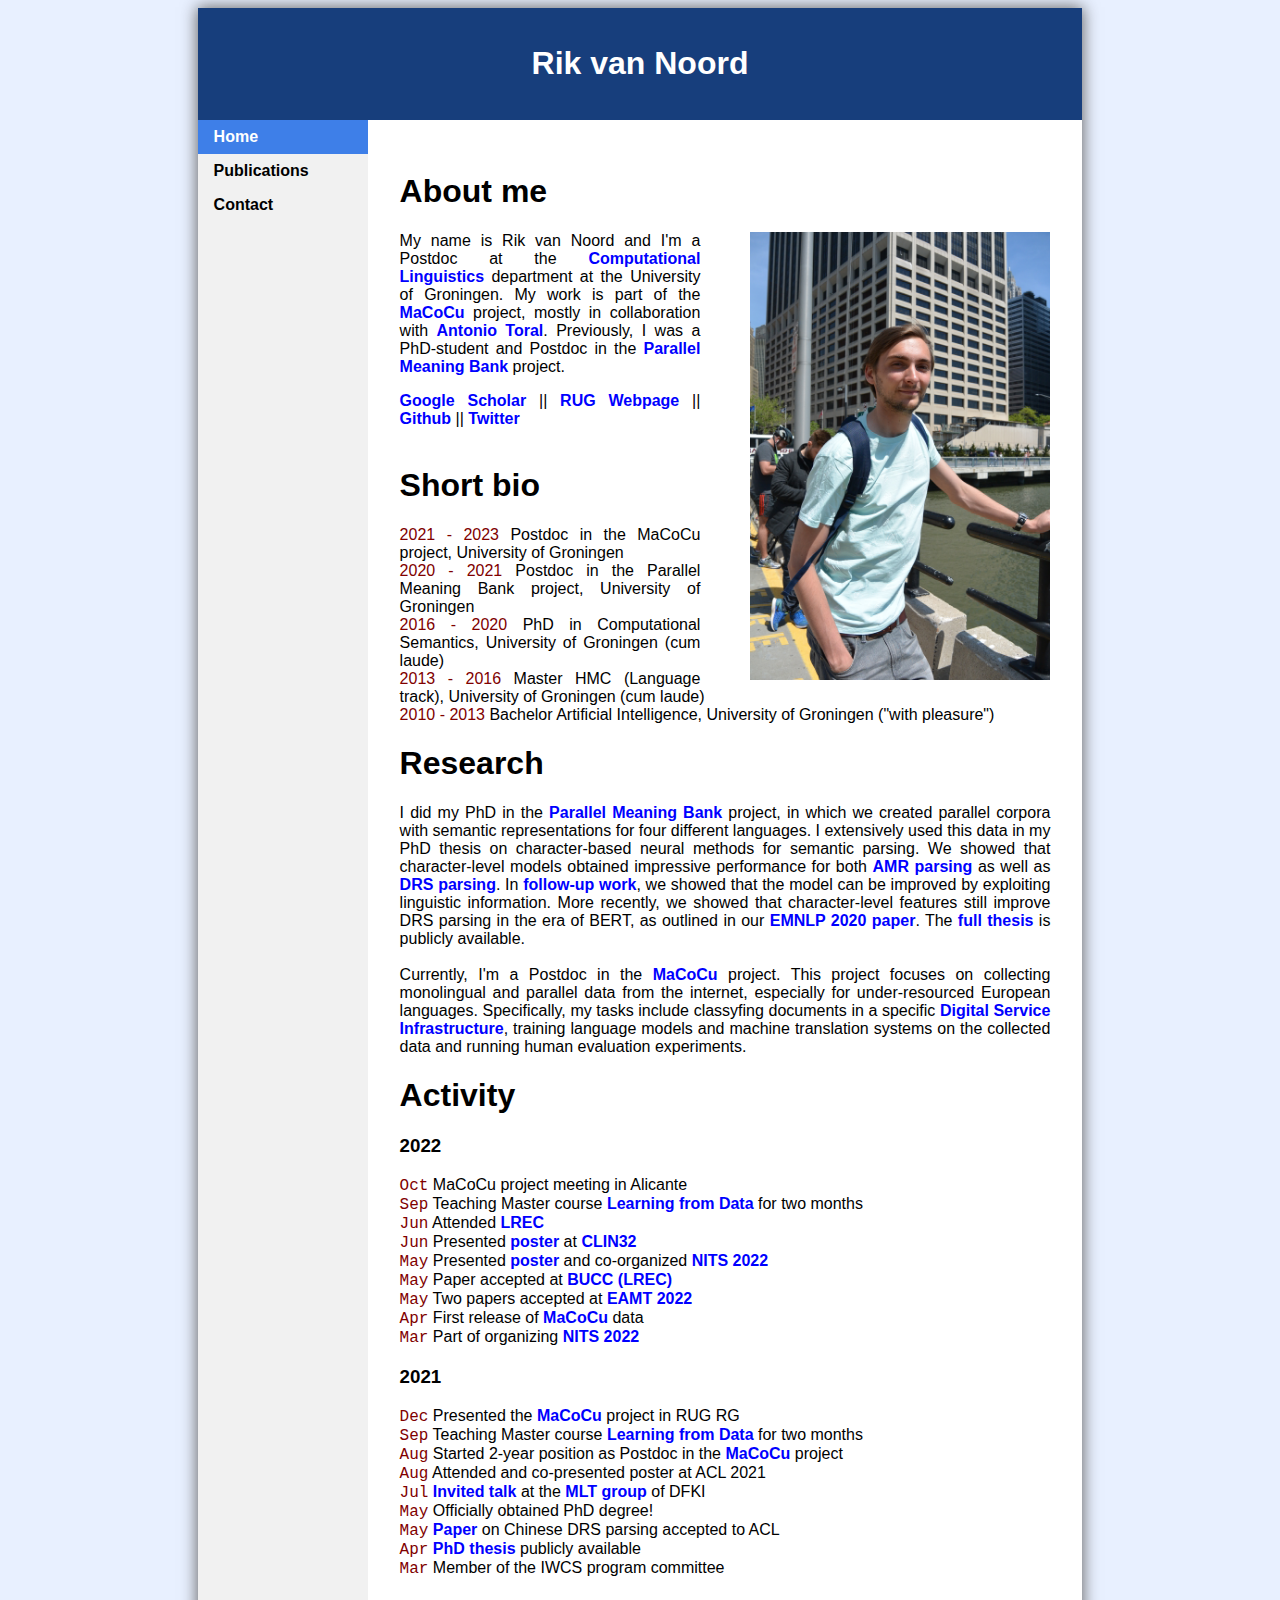
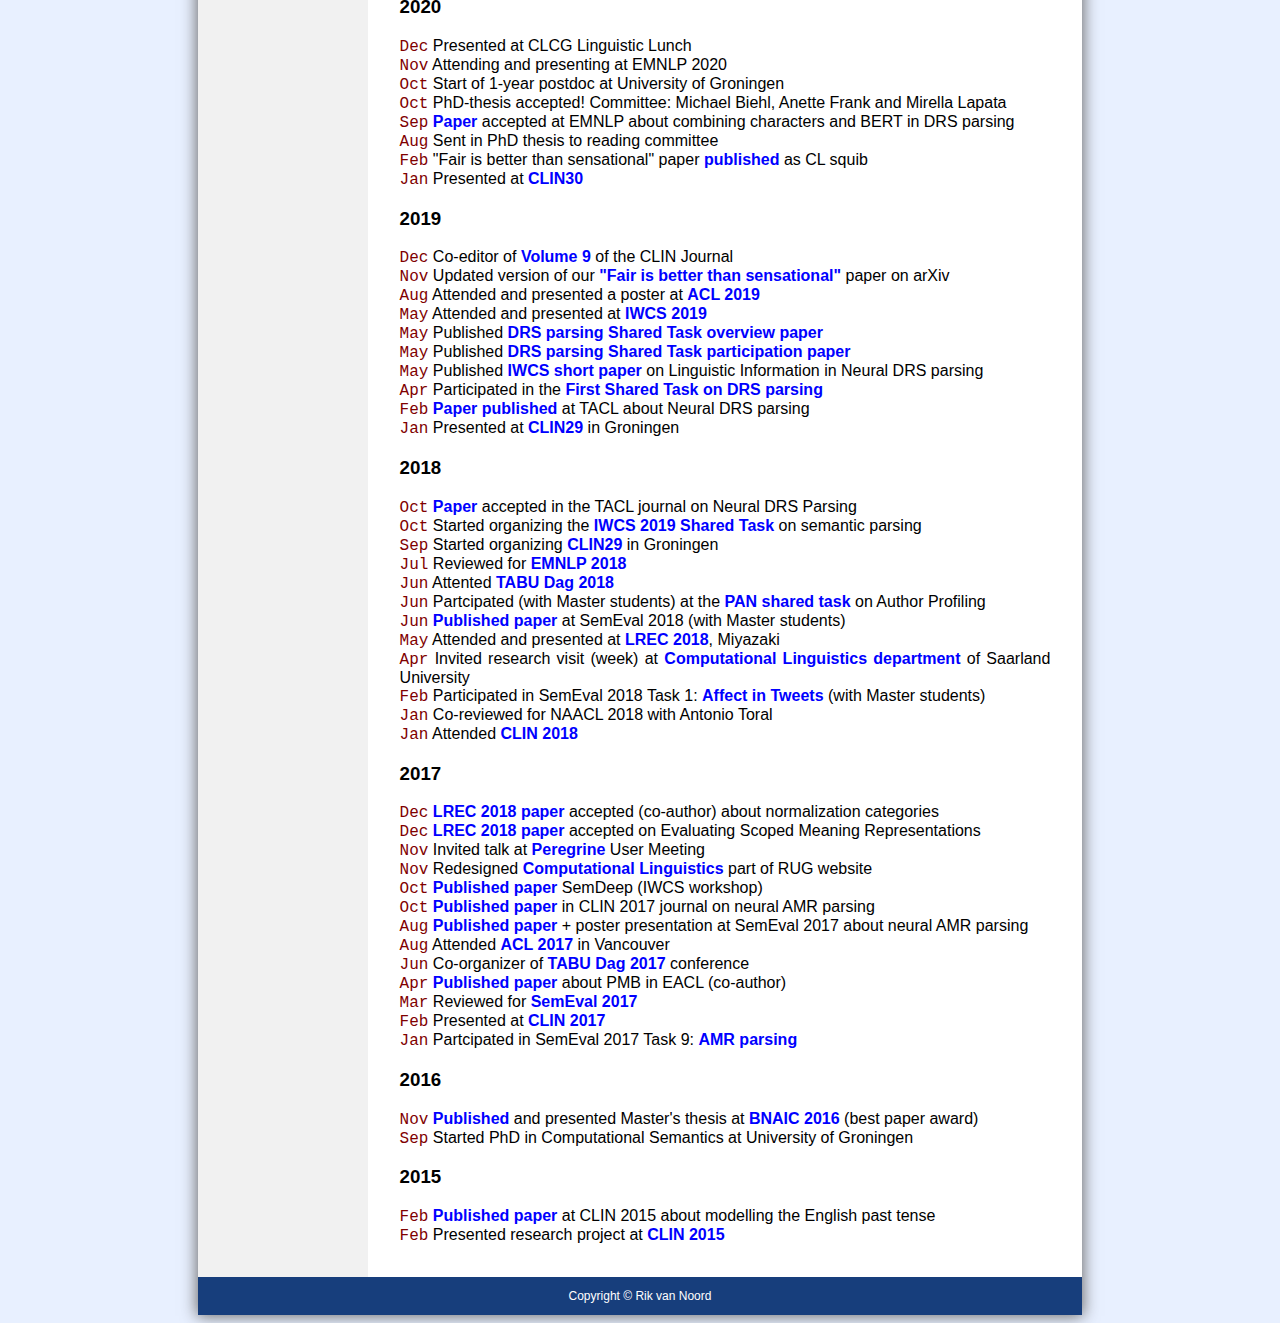
==== index.html @ 570ceb4e "Update" ====
<!DOCTYPE html>
<html>
<head>
<link href="style.css" rel="stylesheet" type="text/css"/>
</head>
<body>

<div class="container">

<header>
   <h1>Rik van Noord</h1>
</header>

<meta name="keywords" content="Postdoc student, Computational Semantics, Groningen, Computational Linguistics, Artificial Intelligence"/> 
<meta name="description" content="Postdoc student in Computational Linguistics at the University of Groningen"/> 
  
<nav>
  <ul>  
  <li><a class="active" style="cursor:pointer" onclick="window.location.href='index.html'">Home</a></li> 
  <li><a style="cursor:pointer" onclick="window.location.href='publications.html'">Publications</a></li>
  <li><a style="cursor:pointer" onclick="window.location.href='contact.html'">Contact</a></li>
  </ul>
</nav>

<article>
  <h1>About me </h1>
  <img src="rik.JPG" alt="Rik" style="padding-left:50px;float:right;width:300px;">
  <p>My name is Rik van Noord and I'm a Postdoc at the <a href="http://www.rug.nl/research/clcg/research/cl/" target="_blank" STYLE="text-decoration: none; color:blue" rel="self"><b>Computational Linguistics</b></a> department at the University of Groningen. My work is part of the <a href="https://macocu.eu/" target="_blank" STYLE="text-decoration: none; color:blue" rel="self"><b>MaCoCu</b></a> project, mostly in collaboration with <a href="https://antoniotor.al/" target="_blank" STYLE="text-decoration: none; color:blue" rel="self"><b>Antonio Toral</b></a>. Previously, I was a PhD-student and Postdoc in the <a href="http://pmb.let.rug.nl/" target="_blank" STYLE="text-decoration: none; color:blue" rel="self"><b>Parallel Meaning Bank</b></a> project. 
  
  <p>
  <a href="https://scholar.google.com/citations?user=FB7n4U0AAAAJ&hl=en" target="_blank" STYLE="text-decoration: none; color:blue" rel="self"><b>Google Scholar</b></a> || <a href="http://www.rug.nl/staff/r.i.k.van.noord/" target="_blank" STYLE="text-decoration: none; color:blue" rel="self"><b>RUG Webpage</b></a> || <a href="https://github.com/RikVN/" target="_blank" STYLE="text-decoration: none; color:blue" rel="self"><b>Github</b></a> || <a href="https://twitter.com/rikvannoord" target="_blank" STYLE="text-decoration: none; color:blue" rel="self"><b>Twitter</b></a><br><br>
  </p> 
  <!-- I completed the Artificial Intelligence Bachelor in Groningen and did my Bachelor's project on improving coreference resolution by using noun-phrase clusters. Since then, I've been fascinated by language-related problems that are easy for humans, but difficult for computers to solve. 
  Therefore, I did the 2-year Master Human Machine Communication with language specialization. My Master's thesis was on automatically predicting civil unrest by using Twitter information, supervised by <a href="http://applejack.science.ru.nl/languagemachines/team/fkunneman/" target="_blank" STYLE="text-decoration: none; color:blue" rel="self"><b>Florian Kunneman</b></a>, <a href="http://antalvandenbosch.ruhosting.nl/" target="_blank" STYLE="text-decoration: none; color:blue" rel="self"><b>Antal van den Bosch</b></a> and <a href="http://www.ai.rug.nl/~spenader/" target="_blank" STYLE="text-decoration: none; color:blue" rel="self"><b>Jennifer Spenader</b></a>. -->
  
  <h1>Short bio</h1>
  <font color="maroon">2021 - 2023</font> Postdoc in the MaCoCu project, University of Groningen<br>
  <font color="maroon">2020 - 2021</font> Postdoc in the Parallel Meaning Bank project, University of Groningen<br>
  <font color="maroon">2016 - 2020</font> PhD in Computational Semantics, University of Groningen (cum laude)<br>
  <font color="maroon">2013 - 2016</font> Master HMC (Language track), University of Groningen (cum laude)<br>
  <font color="maroon">2010 - 2013</font> Bachelor Artificial Intelligence, University of Groningen ("with pleasure")<br>
	
  <h1>Research</h1>
  
  I did my PhD in the <a href="http://pmb.let.rug.nl/" target="_blank" STYLE="text-decoration: none; color:blue" rel="self"><b>Parallel Meaning Bank</b></a> project, in which we created parallel corpora with semantic representations for four different languages. I extensively used this data in my PhD thesis on character-based neural methods for semantic parsing. We showed that character-level models obtained impressive performance for both <a href="https://clinjournal.org/clinj/article/view/72/64" target="_blank" STYLE="text-decoration: none; color:blue" rel="self"><b>AMR parsing</b></a> as well as <a href="https://www.aclweb.org/anthology/Q18-1043.pdf" target="_blank" STYLE="text-decoration: none; color:blue" rel="self"><b>DRS parsing</b></a>. In <a href="https://www.aclweb.org/anthology/W19-0504.pdf" target="_blank" STYLE="text-decoration: none; color:blue" rel="self"><b>follow-up work</b></a>, we showed that the model can be improved by exploiting linguistic information. More recently, we showed that character-level features still improve DRS parsing in the era of BERT, as outlined in our <a href="https://www.aclweb.org/anthology/2020.emnlp-main.371.pdf" target="_blank" STYLE="text-decoration: none; color:blue" rel="self"><b>EMNLP 2020 paper</b></a>. The <a href="https://research.rug.nl/en/publications/character-based-neural-semantic-parsing" target="_blank" STYLE="text-decoration: none; color:blue" rel="self"><b>full thesis</b></a> is publicly available.
   <br><br>
   Currently, I'm a Postdoc in the <a href="https://macocu.eu/" target="_blank" STYLE="text-decoration: none; color:blue" rel="self"><b>MaCoCu</b></a> project. This project focuses on collecting monolingual and parallel data from the internet, especially for under-resourced European languages. Specifically, my tasks include classyfing documents in a specific <a href="https://digital-strategy.ec.europa.eu/en/library/connecting-europe-facility-cef-digital-service-infrastructures" target="_blank" STYLE="text-decoration: none; color:blue" rel="self"><b>Digital Service Infrastructure</b></a>, training language models and machine translation systems on the collected data and running human evaluation experiments. 
   
   <!-- In my first year I mainly focused on producing <a href="http://amr.isi.edu/" target="_blank" STYLE="text-decoration: none; color:blue" rel="self"><b>Abstract Meaning Representations</b></a> (AMRs) using deep learning techniques with character-level input. We got some nice results, which are described in the <a href="http://www.clinjournal.org/sites/clinjournal.org/files/07.neural-semantic-parsing.pdf" target="_blank" STYLE="text-decoration: none; color:blue" rel="self"><b>CLIN paper</b></a> we published. <br><br> 
  
  Currently my focus is applying the same methods to produce the more complex Discourse Representation Structures, which also provide more challenges regarding the evaluation. Our current evaluation system is <a href="https://github.com/RikVN/DRS_parsing" target="_blank" STYLE="text-decoration: none; color:blue" rel="self"><b>Counter</b></a>, and examples of the meaning representations can be seen in the <a href="http://pmb.let.rug.nl/explorer/explore.php" target="_blank" STYLE="text-decoration: none; color:blue" rel="self"><b>PMB explorer</b></a> or in our <a href="https://arxiv.org/pdf/1802.08599.pdf" target="_blank" STYLE="text-decoration: none; color:blue" rel="self"><b>LREC paper</b></a>. We <a href="https://www.mitpressjournals.org/doi/abs/10.1162/tacl_a_00241" target="_blank" STYLE="text-decoration: none; color:blue" rel="self"><b>published</b></a> and released the first neural DRS parser trained on PMB data. -->
  
  
  <h1>Activity</h1>
  
 
  <h3>2022</h3>
  <tt><font color="maroon" size=4.75>Oct</font></tt> MaCoCu project meeting in Alicante<br>
  <tt><font color="maroon" size=4.75>Sep</font></tt> Teaching Master course <a href="https://www.rug.nl/ocasys/rug/vak/show?code=LIX016M05" target="_blank" STYLE="text-decoration: none; color:blue" rel="self"><b>Learning from Data</b></a> for two months <br>
  <tt><font color="maroon" size=4.75>Jun</font></tt> Attended <a href="https://lrec2022.lrec-conf.org/en/" target="_blank" STYLE="text-decoration: none; color:blue" rel="self"><b>LREC</b></a><br>
  <tt><font color="maroon" size=4.75>Jun</font></tt> Presented <a href="pdf/poster_CLIN_2022.pdf" target="_blank" STYLE="text-decoration: none; color:blue" rel="self"><b>poster</b></a> at <a href="https://clin2022.uvt.nl/clin32/" target="_blank" STYLE="text-decoration: none; color:blue" rel="self"><b>CLIN32</b></a><br>
  <tt><font color="maroon" size=4.75>May</font></tt> Presented <a href="pdf/poster_NITS_2022.pdf" target="_blank" STYLE="text-decoration: none; color:blue" rel="self"><b>poster</b></a> and co-organized <a href="https://nits2022.github.io/" target="_blank" STYLE="text-decoration: none; color:blue" rel="self"><b>NITS 2022</b></a><br>
  <tt><font color="maroon" size=4.75>May</font></tt> Paper accepted at <a href="https://comparable.limsi.fr/bucc2021/" target="_blank" STYLE="text-decoration: none; color:blue" rel="self"><b>BUCC (LREC)</b></a><br>
  <tt><font color="maroon" size=4.75>May</font></tt> Two papers accepted at <a href="https://eamt2022.com/" target="_blank" STYLE="text-decoration: none; color:blue" rel="self"><b>EAMT 2022</b></a><br>
  <tt><font color="maroon" size=4.75>Apr</font></tt> First release of <a href="https://macocu.eu/" target="_blank" STYLE="text-decoration: none; color:blue" rel="self"><b>MaCoCu</b></a> data<br>
  <tt><font color="maroon" size=4.75>Mar</font></tt> Part of organizing <a href="https://nits2022.github.io/" target="_blank" STYLE="text-decoration: none; color:blue" rel="self"><b>NITS 2022</b></a> <br>
  
  
  
  <h3>2021</h3>
  <tt><font color="maroon" size=4.75>Dec</font></tt> Presented the  <a href="https://macocu.eu/" target="_blank" STYLE="text-decoration: none; color:blue" rel="self"><b>MaCoCu</b></a> project in RUG RG<br>
  <tt><font color="maroon" size=4.75>Sep</font></tt> Teaching Master course <a href="https://www.rug.nl/ocasys/rug/vak/show?code=LIX016M05" target="_blank" STYLE="text-decoration: none; color:blue" rel="self"><b>Learning from Data</b></a> for two months <br>
  <tt><font color="maroon" size=4.75>Aug</font></tt> Started 2-year position as Postdoc in the <a href="https://macocu.eu/" target="_blank" STYLE="text-decoration: none; color:blue" rel="self"><b>MaCoCu</b></a> project<br>
  <tt><font color="maroon" size=4.75>Aug</font></tt> Attended and co-presented poster at ACL 2021<br>
  <tt><font color="maroon" size=4.75>Jul</font></tt> <a href="pdf/mlt_2021.pdf" target="_blank" STYLE="text-decoration: none; color:blue" rel="self"><b>Invited talk</b></a> at the <a href="https://www.dfki.de/en/web/research/research-departments/multilinguality-and-language-technology/" target="_blank" STYLE="text-decoration: none; color:blue" rel="self"><b>MLT group</b></a> of DFKI<br>
  <tt><font color="maroon" size=4.75>May</font></tt> Officially obtained PhD degree!<br>
  <tt><font color="maroon" size=4.75>May</font></tt> <a href="https://aclanthology.org/2021.acl-short.97.pdf" target="_blank" STYLE="text-decoration: none; color:blue" rel="self"><b>Paper</b></a> on Chinese DRS parsing accepted to ACL<br>
  <tt><font color="maroon" size=4.75>Apr</font></tt> <a href="https://research.rug.nl/en/publications/character-based-neural-semantic-parsing" target="_blank" STYLE="text-decoration: none; color:blue" rel="self"><b>PhD thesis</b></a> publicly available<br>
  <tt><font color="maroon" size=4.75>Mar</font></tt> Member of the IWCS program committee<br>
  
  <!-- <a href="" target="_blank" STYLE="text-decoration: none; color:blue" rel="self"><b></b></a> -->
  
  <h3>2020</h3>
  <tt><font color="maroon" size=4.75>Dec</font></tt> Presented at CLCG Linguistic Lunch<br>
  <tt><font color="maroon" size=4.75>Nov</font></tt> Attending and presenting at EMNLP 2020<br>
  <tt><font color="maroon" size=4.75>Oct</font></tt> Start of 1-year postdoc at University of Groningen<br>
  <tt><font color="maroon" size=4.75>Oct</font></tt> PhD-thesis accepted! Committee: Michael Biehl, Anette Frank and Mirella Lapata<br>
  <tt><font color="maroon" size=4.75>Sep</font></tt> <a href="https://www.aclweb.org/anthology/2020.emnlp-main.371.pdf" target="_blank" STYLE="text-decoration: none; color:blue" rel="self"><b>Paper</b></a> accepted at EMNLP about combining characters and BERT in DRS parsing<br>
  <tt><font color="maroon" size=4.75>Aug</font></tt> Sent in PhD thesis to reading committee<br>
  <tt><font color="maroon" size=4.75>Feb</font></tt> "Fair is better than sensational" paper <a href="https://www.aclweb.org/anthology/2020.cl-2.7.pdf" target="_blank" STYLE="text-decoration: none; color:blue" rel="self"><b>published</b></a> as CL squib<br>
  <tt><font color="maroon" size=4.75>Jan</font></tt> Presented at <a href="https://clin30.sites.uu.nl/" target="_blank" STYLE="text-decoration: none; color:blue" rel="self"><b>CLIN30</b></a><br>
  
  <h3>2019</h3>
 
  <tt><font color="maroon" size=4.75>Dec</font></tt> Co-editor of <a href="https://www.clinjournal.org/clinj/issue/view/9" target="_blank" STYLE="text-decoration: none; color:blue" rel="self"><b>Volume 9</b></a> of the CLIN Journal<br>
  <tt><font color="maroon" size=4.75>Nov</font></tt> Updated version of our <a href="https://arxiv.org/abs/1905.09866" target="_blank" STYLE="text-decoration: none; color:blue" rel="self"><b>"Fair is better than sensational"</b></a> paper on arXiv<br>
  <tt><font color="maroon" size=4.75>Aug</font></tt> Attended and presented a poster at <a href="http://www.acl2019.org/EN/index.xhtml" target="_blank" STYLE="text-decoration: none; color:blue" rel="self"><b>ACL 2019</b></a><br>
  <tt><font color="maroon" size=4.75>May</font></tt> Attended and presented at <a href="https://sites.google.com/view/iwcs2019/home" target="_blank" STYLE="text-decoration: none; color:blue" rel="self"><b>IWCS 2019</b></a><br>
  <tt><font color="maroon" size=4.75>May</font></tt> Published <a href="https://www.aclweb.org/anthology/W19-1201.pdf" target="_blank" STYLE="text-decoration: none; color:blue" rel="self"><b>DRS parsing Shared Task overview paper</b></a><br>
  <tt><font color="maroon" size=4.75>May</font></tt> Published <a href="https://www.aclweb.org/anthology/W19-1204.pdf" target="_blank" STYLE="text-decoration: none; color:blue" rel="self"><b>DRS parsing Shared Task participation paper</b></a><br>
  <tt><font color="maroon" size=4.75>May</font></tt> Published <a href="https://www.aclweb.org/anthology/W19-0504.pdf" target="_blank" STYLE="text-decoration: none; color:blue" rel="self"><b>IWCS short paper</b></a> on Linguistic Information in Neural DRS parsing <br>
  <tt><font color="maroon" size=4.75>Apr</font></tt> Participated in the <a href="https://competitions.codalab.org/competitions/20220" target="_blank" STYLE="text-decoration: none; color:blue" rel="self"><b>First Shared Task on DRS parsing</b></a><br>
  <tt><font color="maroon" size=4.75>Feb</font></tt> <a href="https://www.aclweb.org/anthology/Q18-1043.pdf" target="_blank" STYLE="text-decoration: none; color:blue" rel="self"><b>Paper published</b></a> at TACL about Neural DRS parsing<br>
  <tt><font color="maroon" size=4.75>Jan</font></tt> Presented at <a href="https://www.let.rug.nl/clin29/" target="_blank" STYLE="text-decoration: none; color:blue" rel="self"><b>CLIN29</b></a> in Groningen<br>
  
  <h3>2018</h3>
  <tt><font color="maroon" size=4.75>Oct</font></tt> <a href="https://www.aclweb.org/anthology/Q18-1043.pdf" target="_blank" STYLE="text-decoration: none; color:blue" rel="self"><b>Paper</b></a> accepted in the TACL journal on Neural DRS Parsing<br>
  <tt><font color="maroon" size=4.75>Oct</font></tt> Started organizing the <a href="https://competitions.codalab.org/competitions/20220" target="_blank" STYLE="text-decoration: none; color:blue" rel="self"><b>IWCS 2019 Shared Task</b></a> on semantic parsing<br>
  <tt><font color="maroon" size=4.75>Sep</font></tt> Started organizing <a href="https://www.let.rug.nl/clin29/" target="_blank" STYLE="text-decoration: none; color:blue" rel="self"><b>CLIN29</b></a> in Groningen<br>
  <tt><font color="maroon" size=4.75>Jul</font></tt> Reviewed for <a href="http://emnlp2018.org/" target="_blank" STYLE="text-decoration: none; color:blue" rel="self"><b>EMNLP 2018</b></a><br>
  <tt><font color="maroon" size=4.75>Jun</font></tt> Attented <a href="http://www.let.rug.nl/tabudag/" target="_blank" STYLE="text-decoration: none; color:blue" rel="self"><b>TABU Dag 2018</b></a><br>
  <tt><font color="maroon" size=4.75>Jun</font></tt> Partcipated (with Master students) at the <a href="https://pan.webis.de/clef18/pan18-web/author-profiling.html" target="_blank" STYLE="text-decoration: none; color:blue" rel="self"><b>PAN shared task</b></a> on Author Profiling<br>
  <tt><font color="maroon" size=4.75>Jun</font></tt> <a href="http://aclweb.org/anthology/S18-1041" target="_blank" STYLE="text-decoration: none; color:blue" rel="self"><b>Published paper</b></a> at SemEval 2018 (with Master students)<br>
  <tt><font color="maroon" size=4.75>May</font></tt> Attended and presented at <a href="http://lrec2018.lrec-conf.org/en/" target="_blank" STYLE="text-decoration: none; color:blue" rel="self"><b>LREC 2018</b></a>, Miyazaki<br> 
  <tt><font color="maroon" size=4.75>Apr</font></tt> Invited research visit (week) at <a href="http://www.coli.uni-saarland.de/" target="_blank" STYLE="text-decoration: none; color:blue" rel="self"><b>Computational Linguistics department</b></a> of Saarland University<br> 
  <tt><font color="maroon" size=4.75>Feb</font></tt> Participated in SemEval 2018 Task 1: <a href="https://competitions.codalab.org/competitions/17751" target="_blank" STYLE="text-decoration: none; color:blue" rel="self"><b>Affect in Tweets</b></a> (with Master students)<br>
  <tt><font color="maroon" size=4.75>Jan</font></tt></tt> Co-reviewed for NAACL 2018 with Antonio Toral<br>
  <tt><font color="maroon" size=4.75>Jan</font></tt></tt> Attended <a href="http://clin28.cls.ru.nl/" target="_blank" STYLE="text-decoration: none; color:blue" rel="self"><b>CLIN 2018</b></a> <br>
  
  <h3>2017</h3>
  
  <tt><font color="maroon" size=4.75>Dec</font></tt>  <a href="https://www.aclweb.org/anthology/L18-1109.pdf" target="_blank" STYLE="text-decoration: none; color:blue" rel="self"><b>LREC 2018 paper</b></a> accepted (co-author) about normalization categories<br>
  <tt><font color="maroon" size=4.75>Dec</font></tt> <a href="https://www.aclweb.org/anthology/L18-1267.pdf" target="_blank" STYLE="text-decoration: none; color:blue" rel="self"><b>LREC 2018 paper</b></a> accepted on Evaluating Scoped Meaning Representations<br>
  <tt><font color="maroon" size=4.75>Nov</font></tt> Invited talk at <a href="https://www.rug.nl/society-business/centre-for-information-technology/research/services/hpc/facilities/peregrine-hpc-cluster" target="_blank" STYLE="text-decoration: none; color:blue" rel="self"><b>Peregrine</b></a> User Meeting<br>
  <tt><font color="maroon" size=4.75>Nov</font></tt> Redesigned <a href="https://www.rug.nl/research/clcg/research/cl2017/" target="_blank" STYLE="text-decoration: none; color:blue" rel="self"><b>Computational Linguistics</b></a> part of RUG website<br>
  <tt><font color="maroon" size=4.75>Oct</font></tt> <a href="http://aclweb.org/anthology/W17-7306" target="_blank" STYLE="text-decoration: none; color:blue" rel="self"><b>Published paper</b></a> SemDeep (IWCS workshop)<br>
  <tt><font color="maroon" size=4.75>Oct</font></tt> <a href="https://clinjournal.org/clinj/article/view/72/64" target="_blank" STYLE="text-decoration: none; color:blue" rel="self"><b>Published paper</b></a> in CLIN 2017 journal on neural AMR parsing<br>
  <tt><font color="maroon" size=4.75>Aug</font></tt> <a href="http://aclweb.org/anthology/S/S17/S17-2160.pdf" target="_blank" STYLE="text-decoration: none; color:blue" rel="self"><b>Published paper</b></a> + poster presentation at SemEval 2017 about neural AMR parsing <br>
  <tt><font color="maroon" size=4.75>Aug</font></tt> Attended <a href="http://acl2017.org/" target="_blank" STYLE="text-decoration: none; color:blue" rel="self"><b>ACL 2017</b></a> in Vancouver<br>
  <tt><font color="maroon" size=4.75>Jun</font></tt> Co-organizer of <a href="https://www.let.rug.nl/tabudag/archive/2017/" target="_blank" STYLE="text-decoration: none; color:blue" rel="self"><b>TABU Dag 2017</b></a> conference<br>
  <tt><font color="maroon" size=4.75>Apr</font></tt> <a href="http://aclweb.org/anthology/E/E17/E17-2039.pdf" target="_blank" STYLE="text-decoration: none; color:blue" rel="self"><b>Published paper</b></a> about PMB in EACL (co-author)<br>
  <tt><font color="maroon" size=4.75>Mar</font></tt> Reviewed for <a href="http://alt.qcri.org/semeval2017/" target="_blank" STYLE="text-decoration: none; color:blue" rel="self"><b>SemEval 2017</b></a><br>
  <tt><font color="maroon" size=4.75>Feb</font></tt> Presented at <a href="http://www.ccl.kuleuven.be/CLIN27/" target="_blank" STYLE="text-decoration: none; color:blue" rel="self"><b>CLIN 2017</b></a><br>
  <tt><font color="maroon" size=4.75>Jan</font></tt> Partcipated in SemEval 2017 Task 9: <a href="http://alt.qcri.org/semeval2017/task9/" target="_blank" STYLE="text-decoration: none; color:blue" rel="self"><b>AMR parsing</b></a><br>
  
  <h3>2016</h3>
  
  <tt><font color="maroon" size=4.75>Nov</font></tt> <a href="https://www.researchgate.net/publication/309858614_Predicting_Civil_Unrest_by_Categorizing_Dutch_Twitter_Events" target="_blank" STYLE="text-decoration: none; color:blue" rel="self"><b>Published</b></a> and presented Master's thesis at <a href="http://bnaic2016.cs.vu.nl/" target="_blank" STYLE="text-decoration: none; color:blue" rel="self"><b>BNAIC 2016</b></a> (best paper award)<br>
  <tt><font color="maroon" size=4.75>Sep</font></tt> Started PhD in Computational Semantics at University of Groningen<br>
  
  <h3>2015</h3>
  
  <tt><font color="maroon" size=4.75>Feb</font></tt> <a href="http://www.clinjournal.org/sites/clinjournal.org/files/vannoord2015.pdf" target="_blank" STYLE="text-decoration: none; color:blue" rel="self"><b>Published paper</b></a> at CLIN 2015 about modelling the English past tense<br>
  <tt><font color="maroon" size=4.75>Feb</font></tt> Presented research project at <a href="https://www.clips.uantwerpen.be/clin25/home" target="_blank" STYLE="text-decoration: none; color:blue" rel="self"><b>CLIN 2015</b></a><br>
  
</article>

<footer>Copyright &copy; Rik van Noord</footer>

</div>

</body>
</html>
---- style.css ----
/* Voor het tekstvak */
div.container {
    width: 70%;
    /*border: 1px solid gray;*/
    margin: 0 auto;
    background-color: #f1f1f1;  /*hiermee kun je de kleur van het menu aanpassen*/
	box-shadow:  0px  0px  15px  1px  #666;
}

/* Voor de achtergrond en lettertype van alle tekst */
body {
   background-color: #e8f0ff; 
   font-family: "Arial";
}

header{
    padding: 1em;
    color: white;
    background-color: #173e7c;
    clear: left;
    text-align: center;
}

 footer {
    padding: 1em;
    color: white;
    background-color: #173e7c;
    clear: left;
    text-align: center;
	font-size: 12px;
}

/* Code voor tekstvak */

article {
    margin-left: 170px;
    padding: 2em;
    overflow: hidden;
    background-color: white; 
	text-align: justify;
    
}


/*Code voor het menu*/
nav {
    float: left;
    width: 160px;
    margin: 0;
	font-weight: bold;
}

ul {
    list-style-type: none;
    margin: 0;
    padding: 0;
    width: 170px;
    background-color: #f1f1f1;
	
}


li a {
    display: block;
    color: #000;
    padding: 8px 16px;
    text-decoration: none;
	
}

li a.active {
    background-color: #3e7fe8;
    color: white;
	padding: 8px 16px;
	
}

li a:hover:not(.active) {
    background-color: #555;
    color: white;
	
}


/*Code voor menu items met dropdown menu */
.dropbtn {
    background-color: #f1f1f1;
    font-family: "Arial";
    text-align: left;
    padding: 8px 16px;
    font-size: 16px;
    border: none;
    cursor: pointer;
    width:170px;
	font-weight: bold;
	

}

.dropbtn2 {
    background-color: #3e7fe8;
    font-family: "Arial";
    text-align: left;
    padding: 8px 16px;
    font-size: 16px;
    border: none;
    cursor: pointer;
    width:170px;
    color: white;
	font-weight: bold;
	

}

.dropdown {
    position: relative;
    display: inline-block;
   
}

.dropdown-content {
    display: none;
    position: absolute;
    left:100%;
    top: -0px;
    background-color: #f1f1f1;
    min-width: 160px;
    box-shadow: 0px 8px 16px 0px rgba(0,0,0,0.2);
	
}

.dropdown-content a {
    color: black;
    padding: 7.9px 16px;
    text-decoration: none;
    display: block;
	
}

.dropdown-content a:hover {
    background-color: #555;
    color: white;
    padding: 7.9px 16px;
	
}

.dropdown:hover .dropdown-content {
    display: block;
}

.dropdown:hover .dropbtn {
    background-color: #555;
    color: white;
	padding: 7.9px 16px;
}
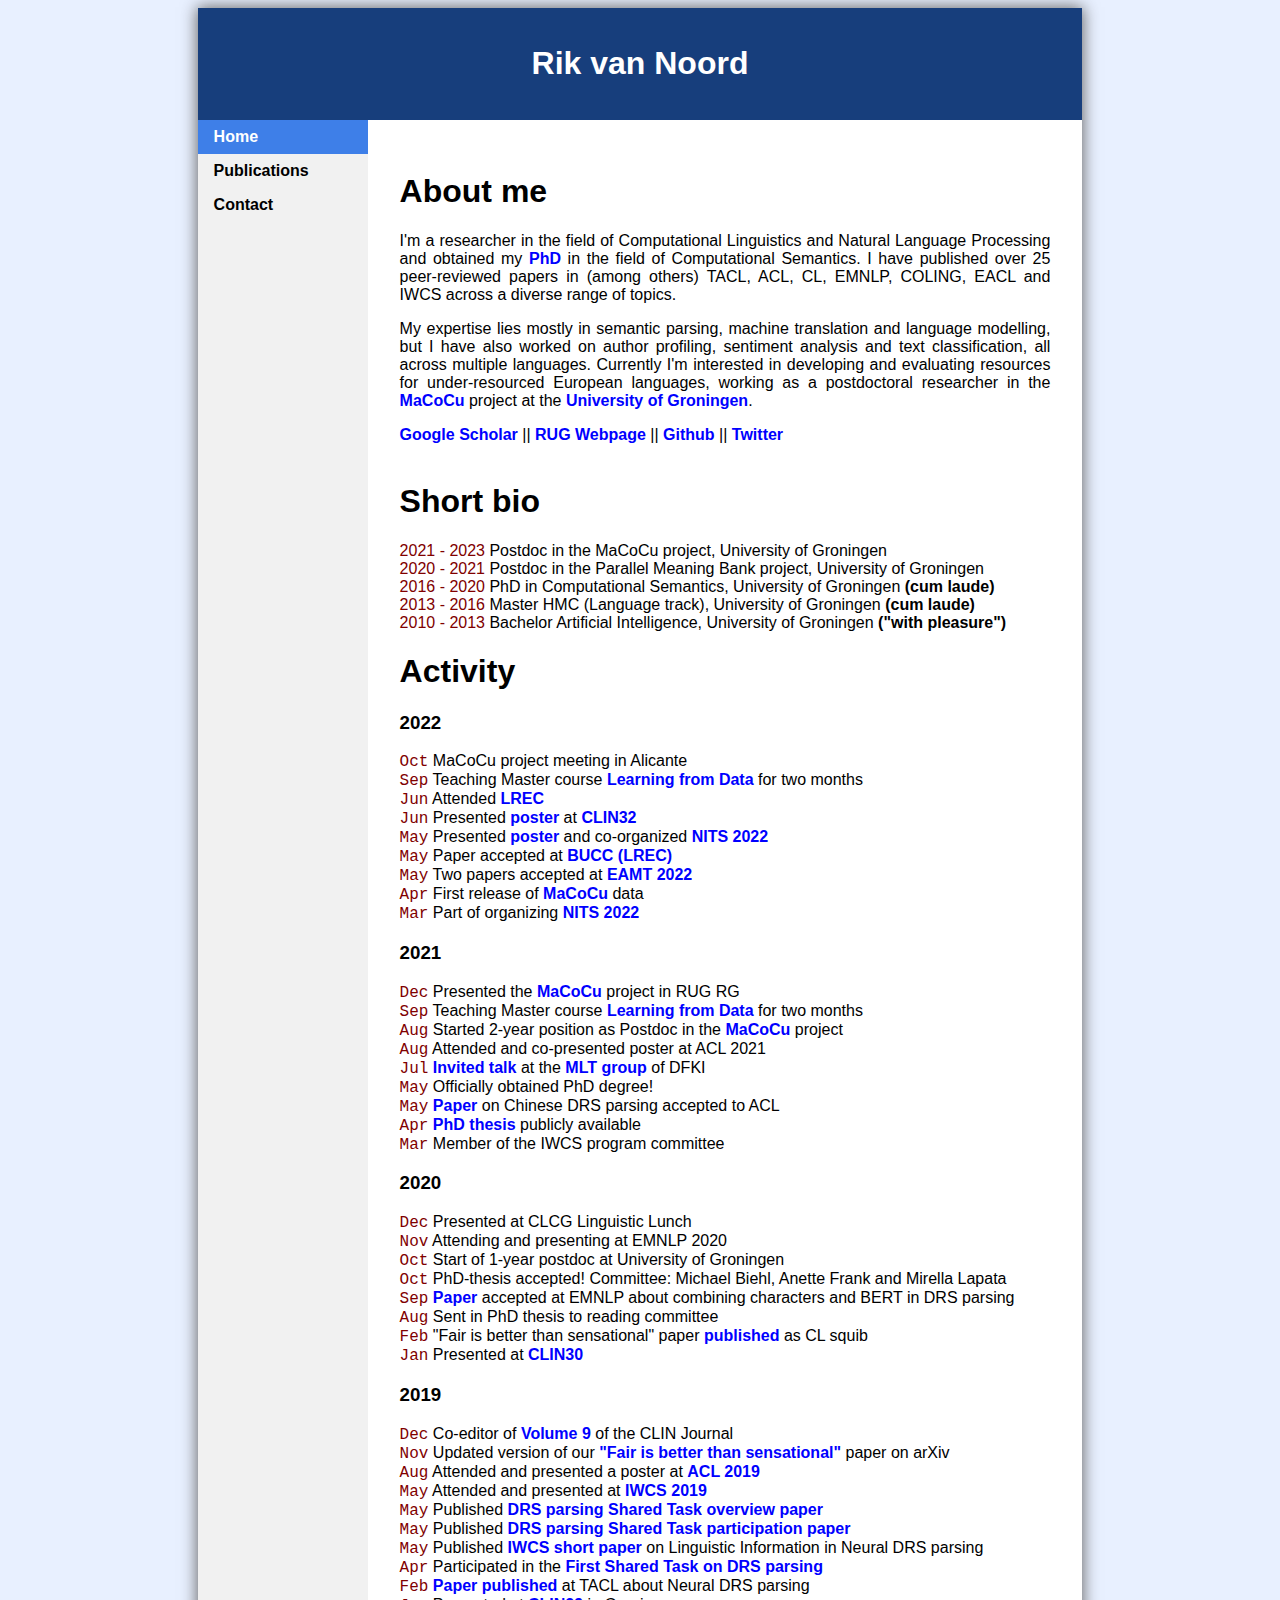
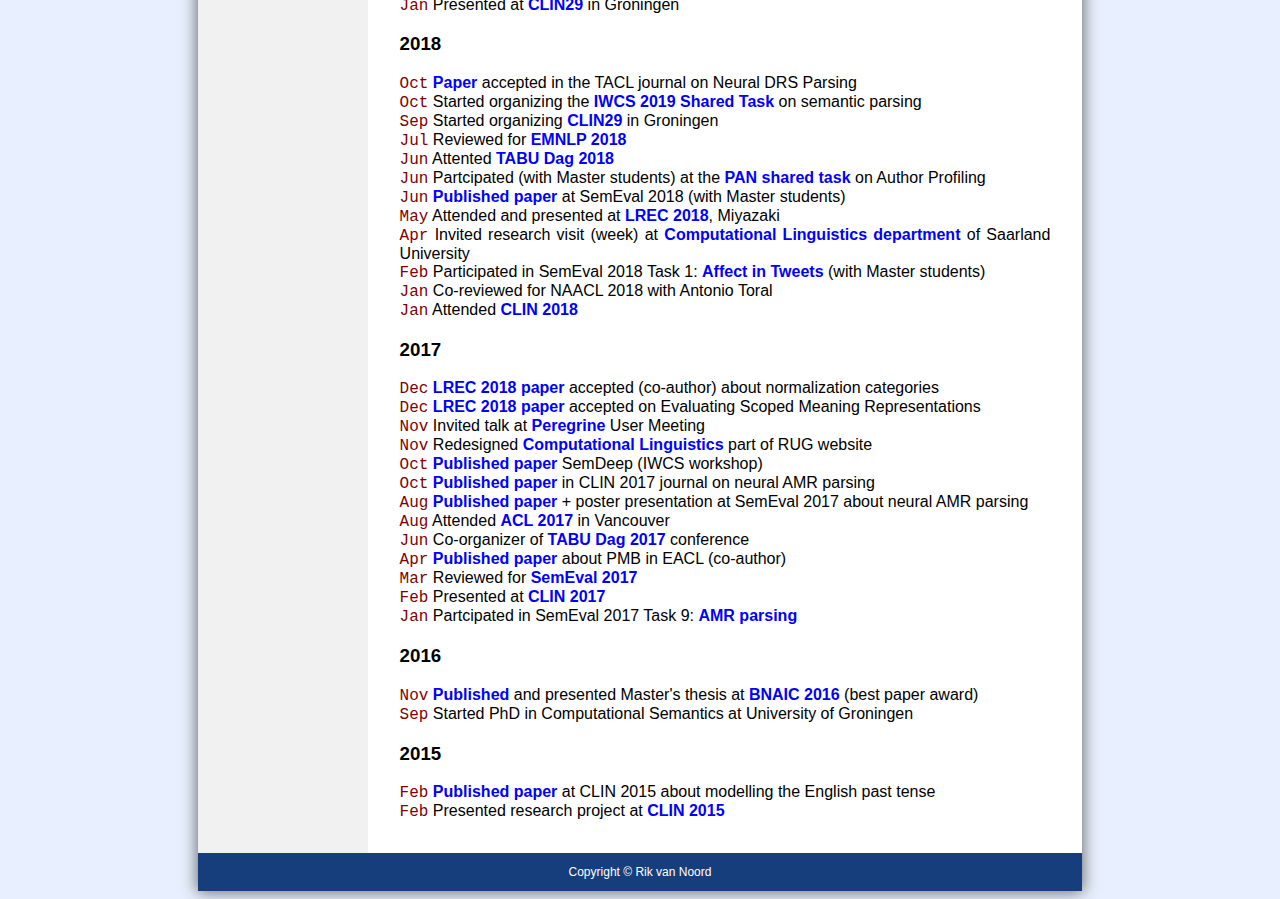
==== commit b84438a0: "Update" ====
--- a/index.html
+++ b/index.html
@@ -24,27 +24,33 @@
 
 <article>
   <h1>About me </h1>
-  <img src="rik.JPG" alt="Rik" style="padding-left:50px;float:right;width:300px;">
-  <p>My name is Rik van Noord and I'm a Postdoc at the <a href="http://www.rug.nl/research/clcg/research/cl/" target="_blank" STYLE="text-decoration: none; color:blue" rel="self"><b>Computational Linguistics</b></a> department at the University of Groningen. My work is part of the <a href="https://macocu.eu/" target="_blank" STYLE="text-decoration: none; color:blue" rel="self"><b>MaCoCu</b></a> project, mostly in collaboration with <a href="https://antoniotor.al/" target="_blank" STYLE="text-decoration: none; color:blue" rel="self"><b>Antonio Toral</b></a>. Previously, I was a PhD-student and Postdoc in the <a href="http://pmb.let.rug.nl/" target="_blank" STYLE="text-decoration: none; color:blue" rel="self"><b>Parallel Meaning Bank</b></a> project. 
+  <!-- <img src="rik.JPG" alt="Rik" style="padding-left:50px;float:right;width:300px;"> -->
+  
+  <!-- <p>My name is Rik van Noord and I'm a Postdoc at the <a href="http://www.rug.nl/research/clcg/research/cl/" target="_blank" STYLE="text-decoration: none; color:blue" rel="self"><b>Computational Linguistics</b></a> department at the University of Groningen. My work is part of the <a href="https://macocu.eu/" target="_blank" STYLE="text-decoration: none; color:blue" rel="self"><b>MaCoCu</b></a> project, mostly in collaboration with <a href="https://antoniotor.al/" target="_blank" STYLE="text-decoration: none; color:blue" rel="self"><b>Antonio Toral</b></a>. Previously, I was a PhD-student and Postdoc in the <a href="http://pmb.let.rug.nl/" target="_blank" STYLE="text-decoration: none; color:blue" rel="self"><b>Parallel Meaning Bank</b></a> project. -->
+  
+  <p>I'm a researcher in the field of Computational Linguistics and Natural Language Processing and obtained my <a href="https://research.rug.nl/en/publications/character-based-neural-semantic-parsing" target="_blank" STYLE="text-decoration: none; color:blue" rel="self"><b>PhD</b></a> in the field of Computational Semantics. I have published over 25 peer-reviewed papers in (among others) TACL, ACL, CL, EMNLP, COLING, EACL and IWCS across a diverse range of topics.</p> 
+  
+  <p>My expertise lies mostly in semantic parsing, machine translation and language modelling, but I have also worked on author profiling, sentiment analysis and text classification, all across multiple languages. Currently I'm interested in developing and evaluating resources for under-resourced European languages, working as a postdoctoral researcher in the <a href="https://macocu.eu/" target="_blank" STYLE="text-decoration: none; color:blue" rel="self"><b>MaCoCu</b></a> project at the <a href="http://www.rug.nl/research/clcg/research/cl/" target="_blank" STYLE="text-decoration: none; color:blue" rel="self"><b>University of Groningen</b></a>.</p>
   
   <p>
   <a href="https://scholar.google.com/citations?user=FB7n4U0AAAAJ&hl=en" target="_blank" STYLE="text-decoration: none; color:blue" rel="self"><b>Google Scholar</b></a> || <a href="http://www.rug.nl/staff/r.i.k.van.noord/" target="_blank" STYLE="text-decoration: none; color:blue" rel="self"><b>RUG Webpage</b></a> || <a href="https://github.com/RikVN/" target="_blank" STYLE="text-decoration: none; color:blue" rel="self"><b>Github</b></a> || <a href="https://twitter.com/rikvannoord" target="_blank" STYLE="text-decoration: none; color:blue" rel="self"><b>Twitter</b></a><br><br>
   </p> 
+  
   <!-- I completed the Artificial Intelligence Bachelor in Groningen and did my Bachelor's project on improving coreference resolution by using noun-phrase clusters. Since then, I've been fascinated by language-related problems that are easy for humans, but difficult for computers to solve. 
   Therefore, I did the 2-year Master Human Machine Communication with language specialization. My Master's thesis was on automatically predicting civil unrest by using Twitter information, supervised by <a href="http://applejack.science.ru.nl/languagemachines/team/fkunneman/" target="_blank" STYLE="text-decoration: none; color:blue" rel="self"><b>Florian Kunneman</b></a>, <a href="http://antalvandenbosch.ruhosting.nl/" target="_blank" STYLE="text-decoration: none; color:blue" rel="self"><b>Antal van den Bosch</b></a> and <a href="http://www.ai.rug.nl/~spenader/" target="_blank" STYLE="text-decoration: none; color:blue" rel="self"><b>Jennifer Spenader</b></a>. -->
   
   <h1>Short bio</h1>
   <font color="maroon">2021 - 2023</font> Postdoc in the MaCoCu project, University of Groningen<br>
   <font color="maroon">2020 - 2021</font> Postdoc in the Parallel Meaning Bank project, University of Groningen<br>
-  <font color="maroon">2016 - 2020</font> PhD in Computational Semantics, University of Groningen (cum laude)<br>
-  <font color="maroon">2013 - 2016</font> Master HMC (Language track), University of Groningen (cum laude)<br>
-  <font color="maroon">2010 - 2013</font> Bachelor Artificial Intelligence, University of Groningen ("with pleasure")<br>
-	
-  <h1>Research</h1>
+  <font color="maroon">2016 - 2020</font> PhD in Computational Semantics, University of Groningen <b>(cum laude)</b><br>
+  <font color="maroon">2013 - 2016</font> Master HMC (Language track), University of Groningen <b>(cum laude)</b><br>
+  <font color="maroon">2010 - 2013</font> Bachelor Artificial Intelligence, University of Groningen <b>("with pleasure")</b><br>
+
+   <!--  <h1>Research</h1>
   
   I did my PhD in the <a href="http://pmb.let.rug.nl/" target="_blank" STYLE="text-decoration: none; color:blue" rel="self"><b>Parallel Meaning Bank</b></a> project, in which we created parallel corpora with semantic representations for four different languages. I extensively used this data in my PhD thesis on character-based neural methods for semantic parsing. We showed that character-level models obtained impressive performance for both <a href="https://clinjournal.org/clinj/article/view/72/64" target="_blank" STYLE="text-decoration: none; color:blue" rel="self"><b>AMR parsing</b></a> as well as <a href="https://www.aclweb.org/anthology/Q18-1043.pdf" target="_blank" STYLE="text-decoration: none; color:blue" rel="self"><b>DRS parsing</b></a>. In <a href="https://www.aclweb.org/anthology/W19-0504.pdf" target="_blank" STYLE="text-decoration: none; color:blue" rel="self"><b>follow-up work</b></a>, we showed that the model can be improved by exploiting linguistic information. More recently, we showed that character-level features still improve DRS parsing in the era of BERT, as outlined in our <a href="https://www.aclweb.org/anthology/2020.emnlp-main.371.pdf" target="_blank" STYLE="text-decoration: none; color:blue" rel="self"><b>EMNLP 2020 paper</b></a>. The <a href="https://research.rug.nl/en/publications/character-based-neural-semantic-parsing" target="_blank" STYLE="text-decoration: none; color:blue" rel="self"><b>full thesis</b></a> is publicly available.
    <br><br>
-   Currently, I'm a Postdoc in the <a href="https://macocu.eu/" target="_blank" STYLE="text-decoration: none; color:blue" rel="self"><b>MaCoCu</b></a> project. This project focuses on collecting monolingual and parallel data from the internet, especially for under-resourced European languages. Specifically, my tasks include classyfing documents in a specific <a href="https://digital-strategy.ec.europa.eu/en/library/connecting-europe-facility-cef-digital-service-infrastructures" target="_blank" STYLE="text-decoration: none; color:blue" rel="self"><b>Digital Service Infrastructure</b></a>, training language models and machine translation systems on the collected data and running human evaluation experiments. 
+   Currently, I'm a Postdoc in the <a href="https://macocu.eu/" target="_blank" STYLE="text-decoration: none; color:blue" rel="self"><b>MaCoCu</b></a> project. This project focuses on collecting monolingual and parallel data from the internet, especially for under-resourced European languages. Specifically, my tasks include classyfing documents in a specific <a href="https://digital-strategy.ec.europa.eu/en/library/connecting-europe-facility-cef-digital-service-infrastructures" target="_blank" STYLE="text-decoration: none; color:blue" rel="self"><b>Digital Service Infrastructure</b></a>, training language models and machine translation systems on the collected data and running human evaluation experiments.  -->
    
    <!-- In my first year I mainly focused on producing <a href="http://amr.isi.edu/" target="_blank" STYLE="text-decoration: none; color:blue" rel="self"><b>Abstract Meaning Representations</b></a> (AMRs) using deep learning techniques with character-level input. We got some nice results, which are described in the <a href="http://www.clinjournal.org/sites/clinjournal.org/files/07.neural-semantic-parsing.pdf" target="_blank" STYLE="text-decoration: none; color:blue" rel="self"><b>CLIN paper</b></a> we published. <br><br> 
   
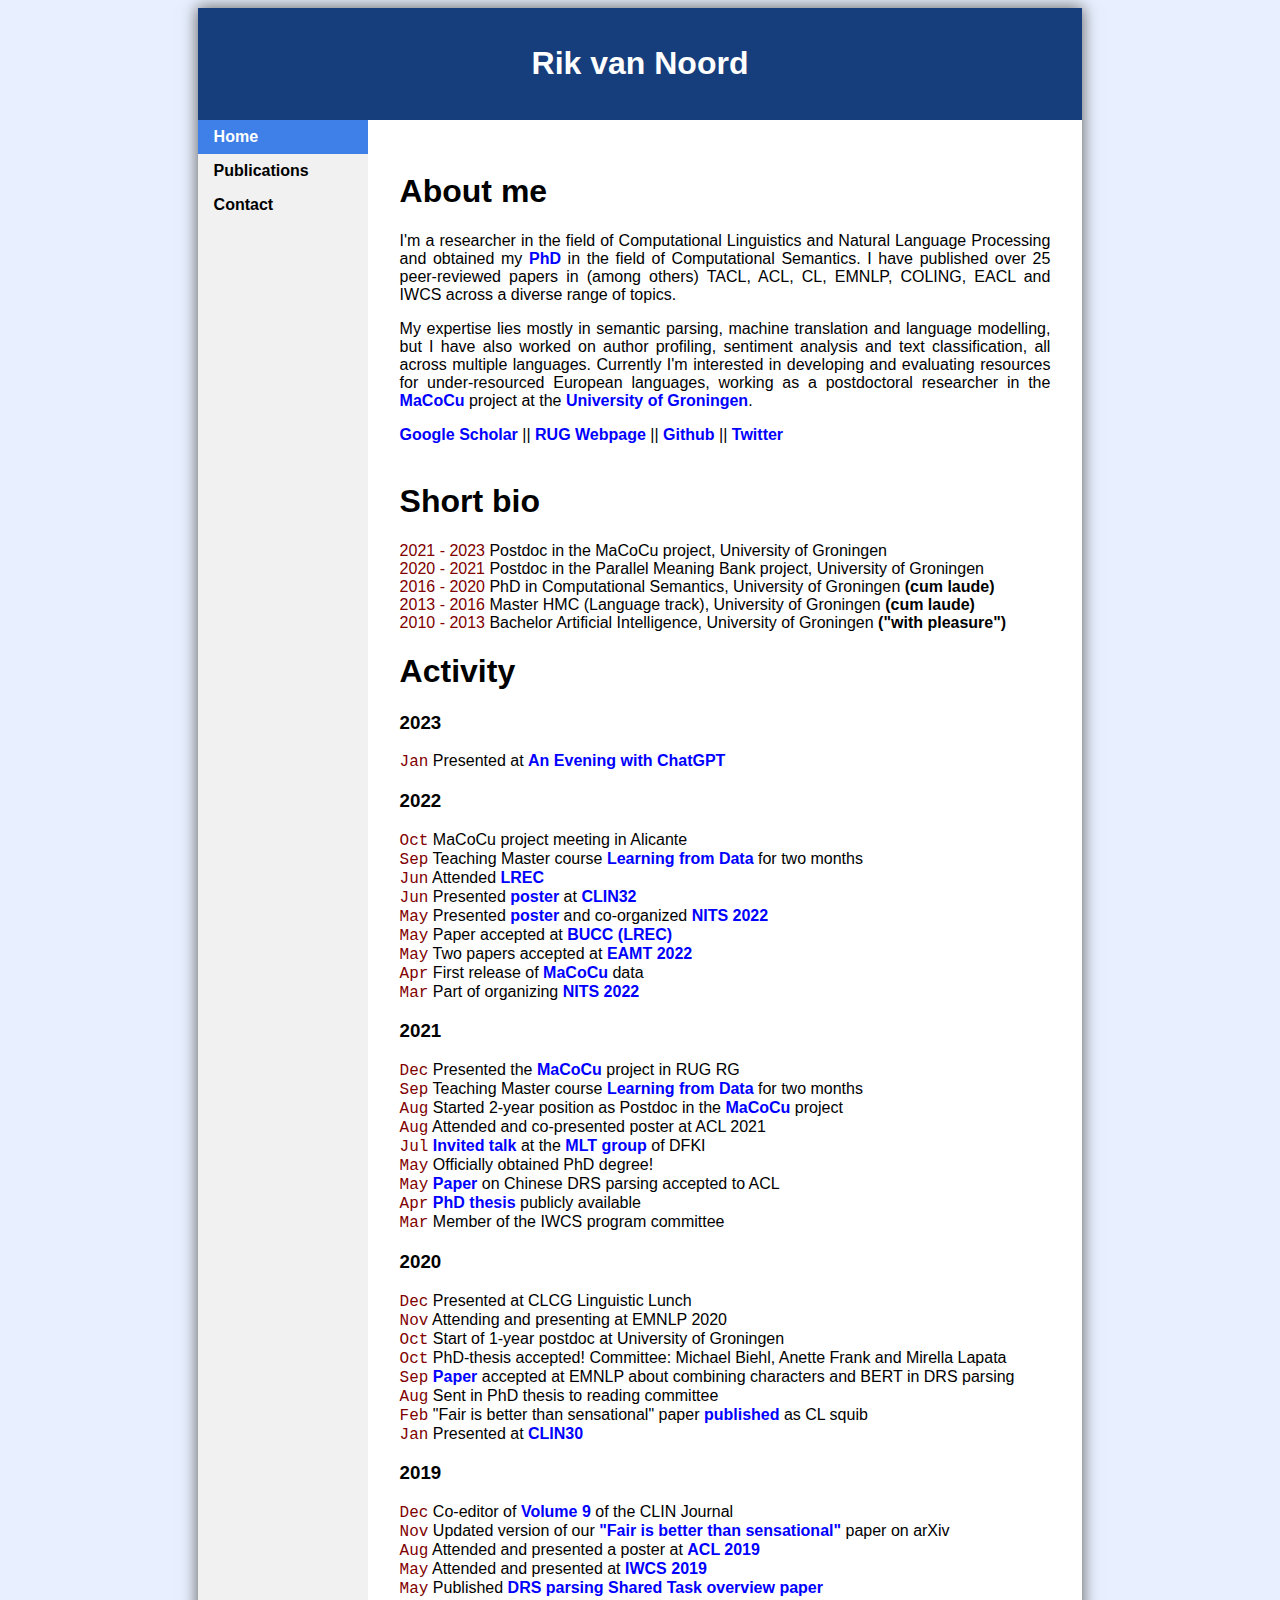
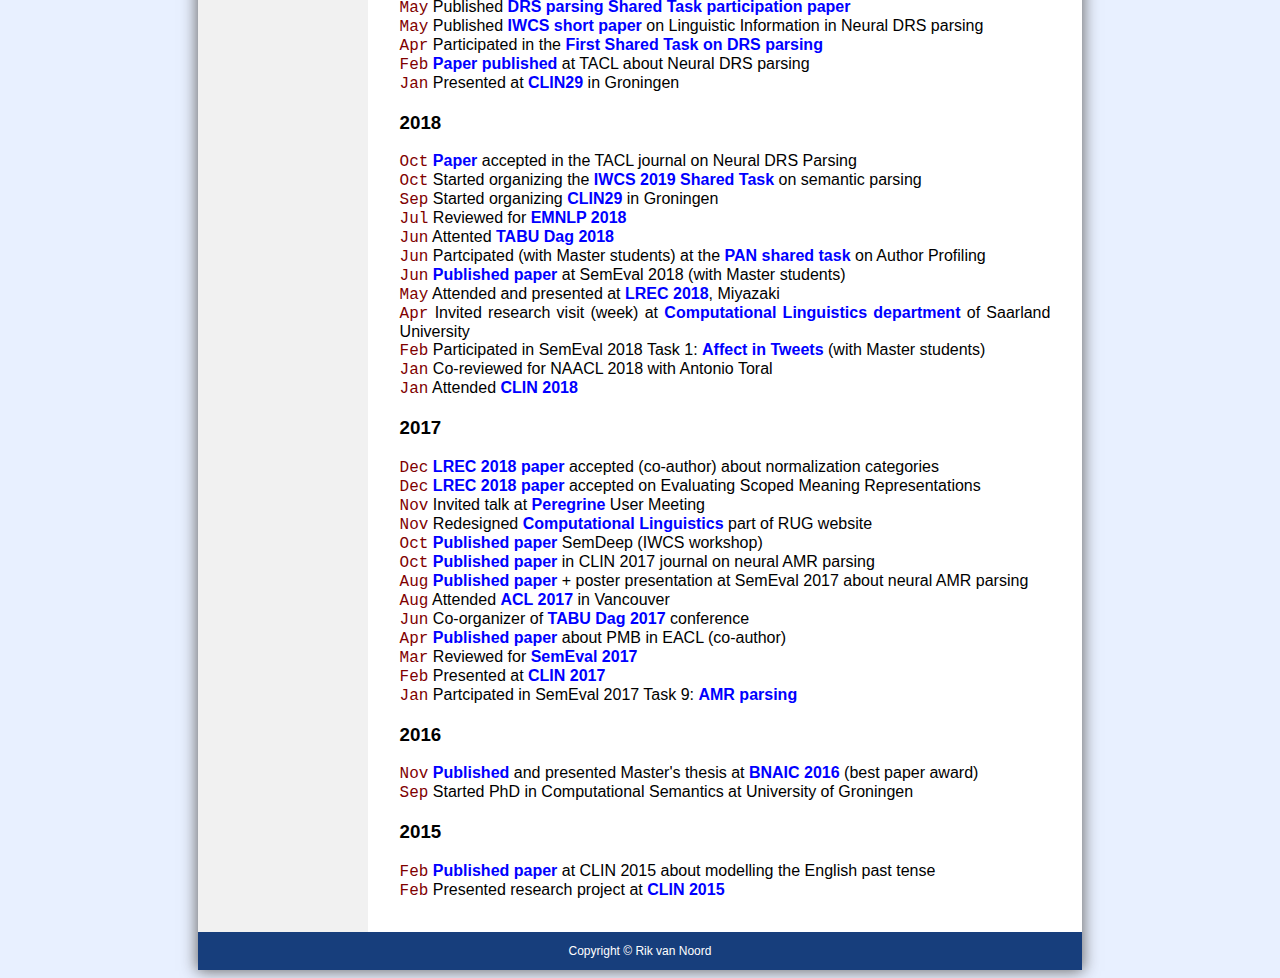
==== commit 9df54670: "Small update" ====
--- a/index.html
+++ b/index.html
@@ -59,7 +59,11 @@
   
   <h1>Activity</h1>
   
- 
+  
+  <h3>2023</h3>
+  
+  <tt><font color="maroon" size=4.75>Jan</font></tt> Presented at <a href="https://www.rug.nl/news/2023/01/an-evening-with-chatgtp" target="_blank" STYLE="text-decoration: none; color:blue" rel="self"><b>An Evening with ChatGPT</b></a><br>
+  
   <h3>2022</h3>
   <tt><font color="maroon" size=4.75>Oct</font></tt> MaCoCu project meeting in Alicante<br>
   <tt><font color="maroon" size=4.75>Sep</font></tt> Teaching Master course <a href="https://www.rug.nl/ocasys/rug/vak/show?code=LIX016M05" target="_blank" STYLE="text-decoration: none; color:blue" rel="self"><b>Learning from Data</b></a> for two months <br>
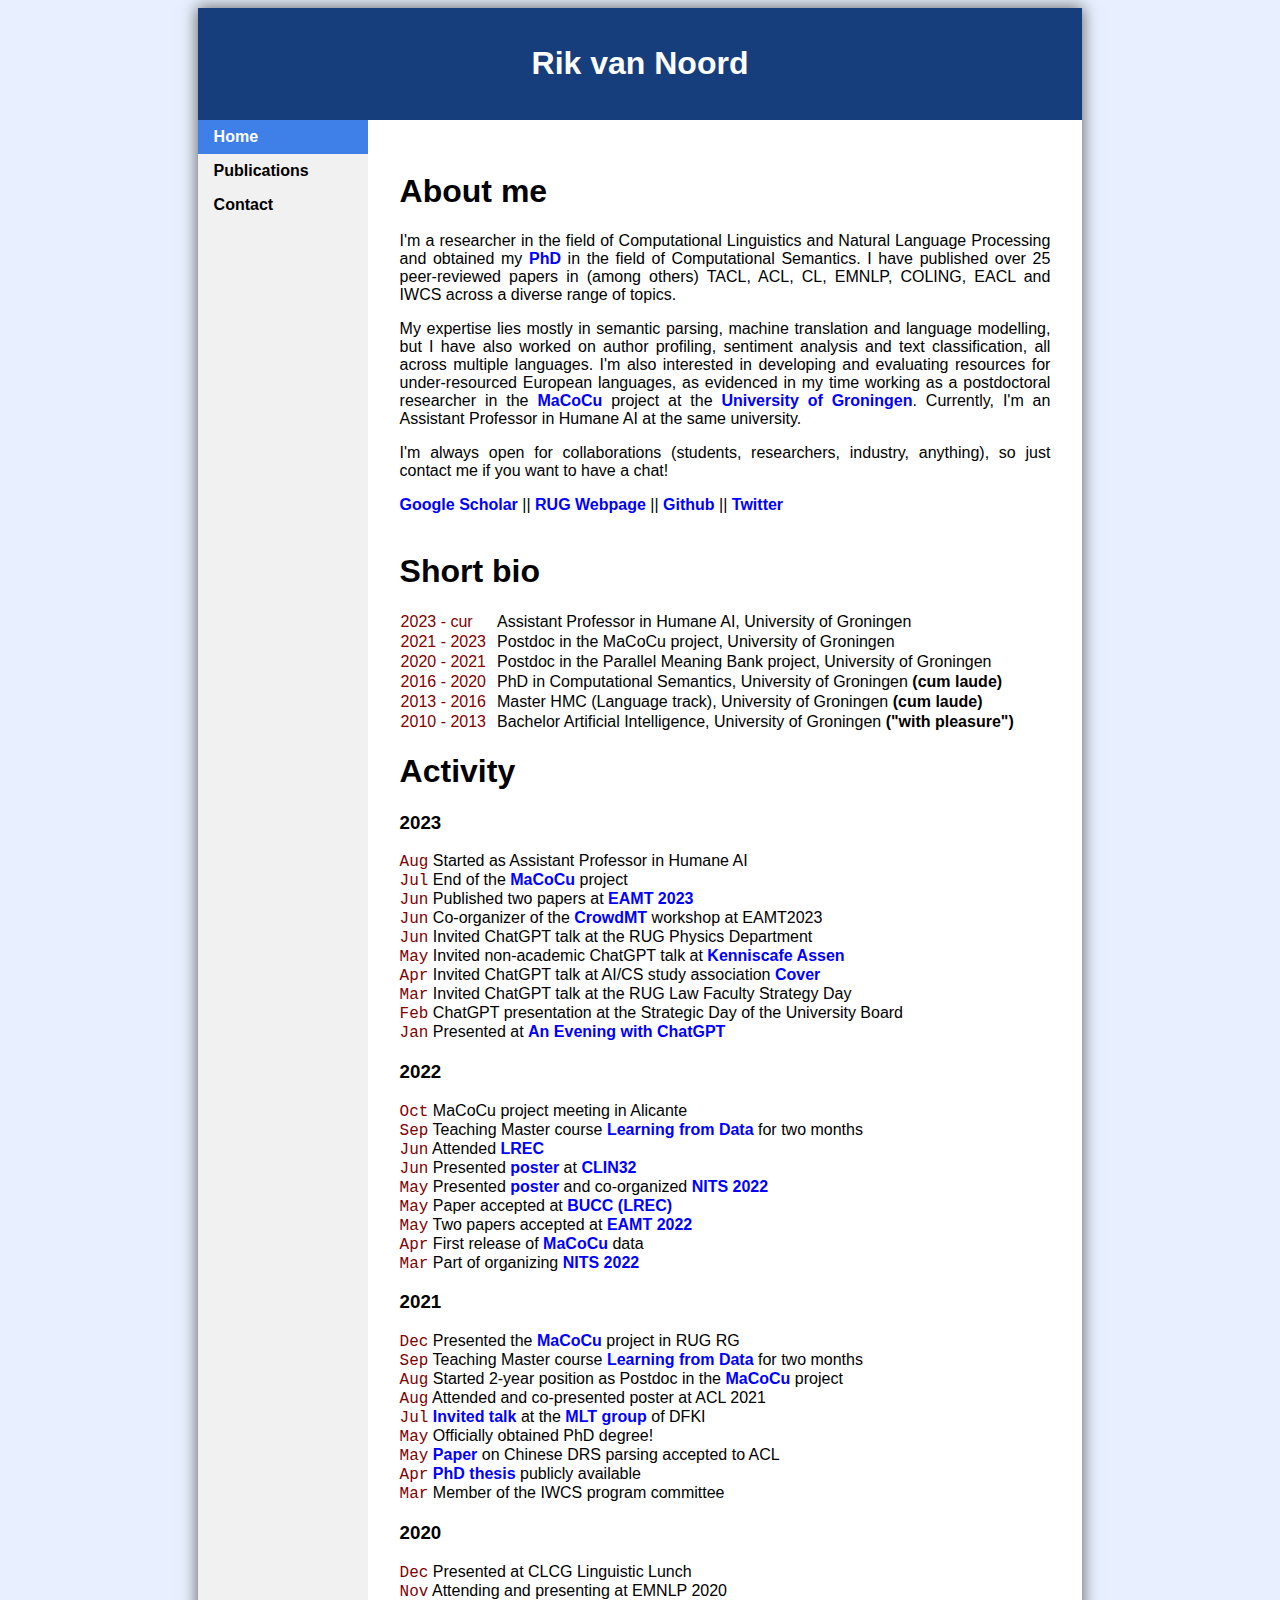
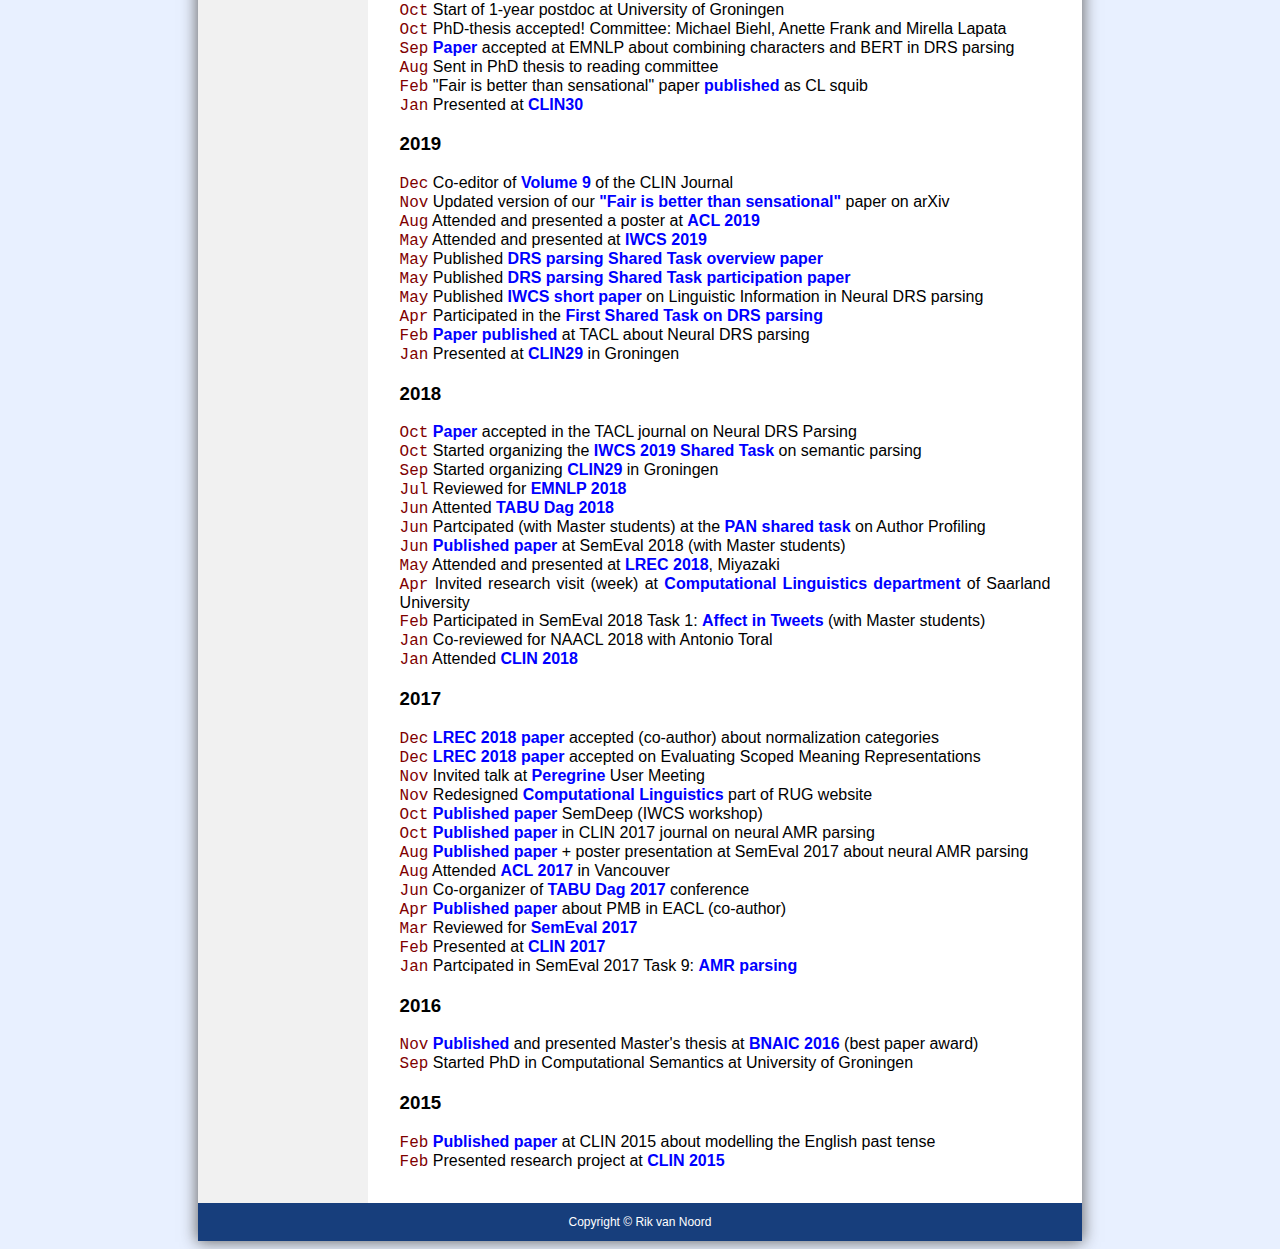
==== commit 0469473d: "Update" ====
--- a/index.html
+++ b/index.html
@@ -30,7 +30,9 @@
   
   <p>I'm a researcher in the field of Computational Linguistics and Natural Language Processing and obtained my <a href="https://research.rug.nl/en/publications/character-based-neural-semantic-parsing" target="_blank" STYLE="text-decoration: none; color:blue" rel="self"><b>PhD</b></a> in the field of Computational Semantics. I have published over 25 peer-reviewed papers in (among others) TACL, ACL, CL, EMNLP, COLING, EACL and IWCS across a diverse range of topics.</p> 
   
-  <p>My expertise lies mostly in semantic parsing, machine translation and language modelling, but I have also worked on author profiling, sentiment analysis and text classification, all across multiple languages. Currently I'm interested in developing and evaluating resources for under-resourced European languages, working as a postdoctoral researcher in the <a href="https://macocu.eu/" target="_blank" STYLE="text-decoration: none; color:blue" rel="self"><b>MaCoCu</b></a> project at the <a href="http://www.rug.nl/research/clcg/research/cl/" target="_blank" STYLE="text-decoration: none; color:blue" rel="self"><b>University of Groningen</b></a>.</p>
+  <p>My expertise lies mostly in semantic parsing, machine translation and language modelling, but I have also worked on author profiling, sentiment analysis and text classification, all across multiple languages. I'm also interested in developing and evaluating resources for under-resourced European languages, as evidenced in my time working as a postdoctoral researcher in the <a href="https://macocu.eu/" target="_blank" STYLE="text-decoration: none; color:blue" rel="self"><b>MaCoCu</b></a> project at the <a href="http://www.rug.nl/research/clcg/research/cl/" target="_blank" STYLE="text-decoration: none; color:blue" rel="self"><b>University of Groningen</b></a>. Currently, I'm an Assistant Professor in Humane AI at the same university.</p> 
+  
+  <p>I'm always open for collaborations (students, researchers, industry, anything), so just contact me if you want to have a chat!</p>
   
   <p>
   <a href="https://scholar.google.com/citations?user=FB7n4U0AAAAJ&hl=en" target="_blank" STYLE="text-decoration: none; color:blue" rel="self"><b>Google Scholar</b></a> || <a href="http://www.rug.nl/staff/r.i.k.van.noord/" target="_blank" STYLE="text-decoration: none; color:blue" rel="self"><b>RUG Webpage</b></a> || <a href="https://github.com/RikVN/" target="_blank" STYLE="text-decoration: none; color:blue" rel="self"><b>Github</b></a> || <a href="https://twitter.com/rikvannoord" target="_blank" STYLE="text-decoration: none; color:blue" rel="self"><b>Twitter</b></a><br><br>
@@ -40,11 +42,39 @@
   Therefore, I did the 2-year Master Human Machine Communication with language specialization. My Master's thesis was on automatically predicting civil unrest by using Twitter information, supervised by <a href="http://applejack.science.ru.nl/languagemachines/team/fkunneman/" target="_blank" STYLE="text-decoration: none; color:blue" rel="self"><b>Florian Kunneman</b></a>, <a href="http://antalvandenbosch.ruhosting.nl/" target="_blank" STYLE="text-decoration: none; color:blue" rel="self"><b>Antal van den Bosch</b></a> and <a href="http://www.ai.rug.nl/~spenader/" target="_blank" STYLE="text-decoration: none; color:blue" rel="self"><b>Jennifer Spenader</b></a>. -->
   
   <h1>Short bio</h1>
-  <font color="maroon">2021 - 2023</font> Postdoc in the MaCoCu project, University of Groningen<br>
-  <font color="maroon">2020 - 2021</font> Postdoc in the Parallel Meaning Bank project, University of Groningen<br>
-  <font color="maroon">2016 - 2020</font> PhD in Computational Semantics, University of Groningen <b>(cum laude)</b><br>
-  <font color="maroon">2013 - 2016</font> Master HMC (Language track), University of Groningen <b>(cum laude)</b><br>
-  <font color="maroon">2010 - 2013</font> Bachelor Artificial Intelligence, University of Groningen <b>("with pleasure")</b><br>
+  <table>
+  <tr>
+  <td><font color="maroon">2023 - cur</font></td>
+  <td>Assistant Professor in Humane AI, University of Groningen</td>
+  </tr>
+ 
+  
+  <tr>
+  <td><font color="maroon">2021 - 2023</font></td>
+  <td>Postdoc in the MaCoCu project, University of Groningen</td>
+  </tr>
+  
+  <tr>
+  <td><font color="maroon">2020 - 2021</font></td>
+  <td>Postdoc in the Parallel Meaning Bank project, University of Groningen</td>
+  </tr>
+  
+  <tr>
+  <td><font color="maroon">2016 - 2020</font></td> 
+  <td>PhD in Computational Semantics, University of Groningen <b>(cum laude)</b></td>
+  </tr>
+  
+  <tr>
+  <td><font color="maroon">2013 - 2016</font></td> 
+  <td>Master HMC (Language track), University of Groningen <b>(cum laude)</b></td>
+  </tr>
+  
+  <tr>
+  <td><font color="maroon">2010 - 2013</font></td>
+  <td>Bachelor Artificial Intelligence, University of Groningen <b>("with pleasure")</b></td>
+ </tr>
+   </table>
+ 
 
    <!--  <h1>Research</h1>
   
@@ -62,6 +92,15 @@
   
   <h3>2023</h3>
   
+  <tt><font color="maroon" size=4.75>Aug</font></tt> Started as Assistant Professor in Humane AI<br>
+  <tt><font color="maroon" size=4.75>Jul</font></tt> End of the <a href="https://macocu.eu/" target="_blank" STYLE="text-decoration: none; color:blue" rel="self"><b>MaCoCu</b></a> project<br>
+  <tt><font color="maroon" size=4.75>Jun</font></tt> Published two papers at <a href="https://events.tuni.fi/eamt23/" target="_blank" STYLE="text-decoration: none; color:blue" rel="self"><b>EAMT 2023</b></a><br>
+  <tt><font color="maroon" size=4.75>Jun</font></tt> Co-organizer of the <a href="https://macocu.eu/workshop" target="_blank" STYLE="text-decoration: none; color:blue" rel="self"><b>CrowdMT</b></a> workshop at EAMT2023<br>
+  <tt><font color="maroon" size=4.75>Jun</font></tt> Invited ChatGPT talk at the RUG Physics Department<br>
+  <tt><font color="maroon" size=4.75>May</font></tt> Invited non-academic ChatGPT talk at <a href="https://kenniscafeassen.nl/" target="_blank" STYLE="text-decoration: none; color:blue" rel="self"><b>Kenniscafe Assen</b></a><br>
+  <tt><font color="maroon" size=4.75>Apr</font></tt> Invited ChatGPT talk at AI/CS study association <a href="https://www.svcover.nl/" target="_blank" STYLE="text-decoration: none; color:blue" rel="self"><b>Cover</b></a><br>
+  <tt><font color="maroon" size=4.75>Mar</font></tt> Invited ChatGPT talk at the RUG Law Faculty Strategy Day<br>
+  <tt><font color="maroon" size=4.75>Feb</font></tt> ChatGPT presentation at the Strategic Day of the University Board<br>
   <tt><font color="maroon" size=4.75>Jan</font></tt> Presented at <a href="https://www.rug.nl/news/2023/01/an-evening-with-chatgtp" target="_blank" STYLE="text-decoration: none; color:blue" rel="self"><b>An Evening with ChatGPT</b></a><br>
   
   <h3>2022</h3>
@@ -74,7 +113,6 @@
   <tt><font color="maroon" size=4.75>May</font></tt> Two papers accepted at <a href="https://eamt2022.com/" target="_blank" STYLE="text-decoration: none; color:blue" rel="self"><b>EAMT 2022</b></a><br>
   <tt><font color="maroon" size=4.75>Apr</font></tt> First release of <a href="https://macocu.eu/" target="_blank" STYLE="text-decoration: none; color:blue" rel="self"><b>MaCoCu</b></a> data<br>
   <tt><font color="maroon" size=4.75>Mar</font></tt> Part of organizing <a href="https://nits2022.github.io/" target="_blank" STYLE="text-decoration: none; color:blue" rel="self"><b>NITS 2022</b></a> <br>
-  
   
   
   <h3>2021</h3>
--- a/style.css
+++ b/style.css
@@ -1,4 +1,13 @@
 
+table {
+  border-collapse: separate;
+  border-spacing: 0px 0px;
+  margin-left: 0px;
+}
+
+td {
+	padding-right: 10px;
+}
 
 /* Voor het tekstvak */
 div.container {
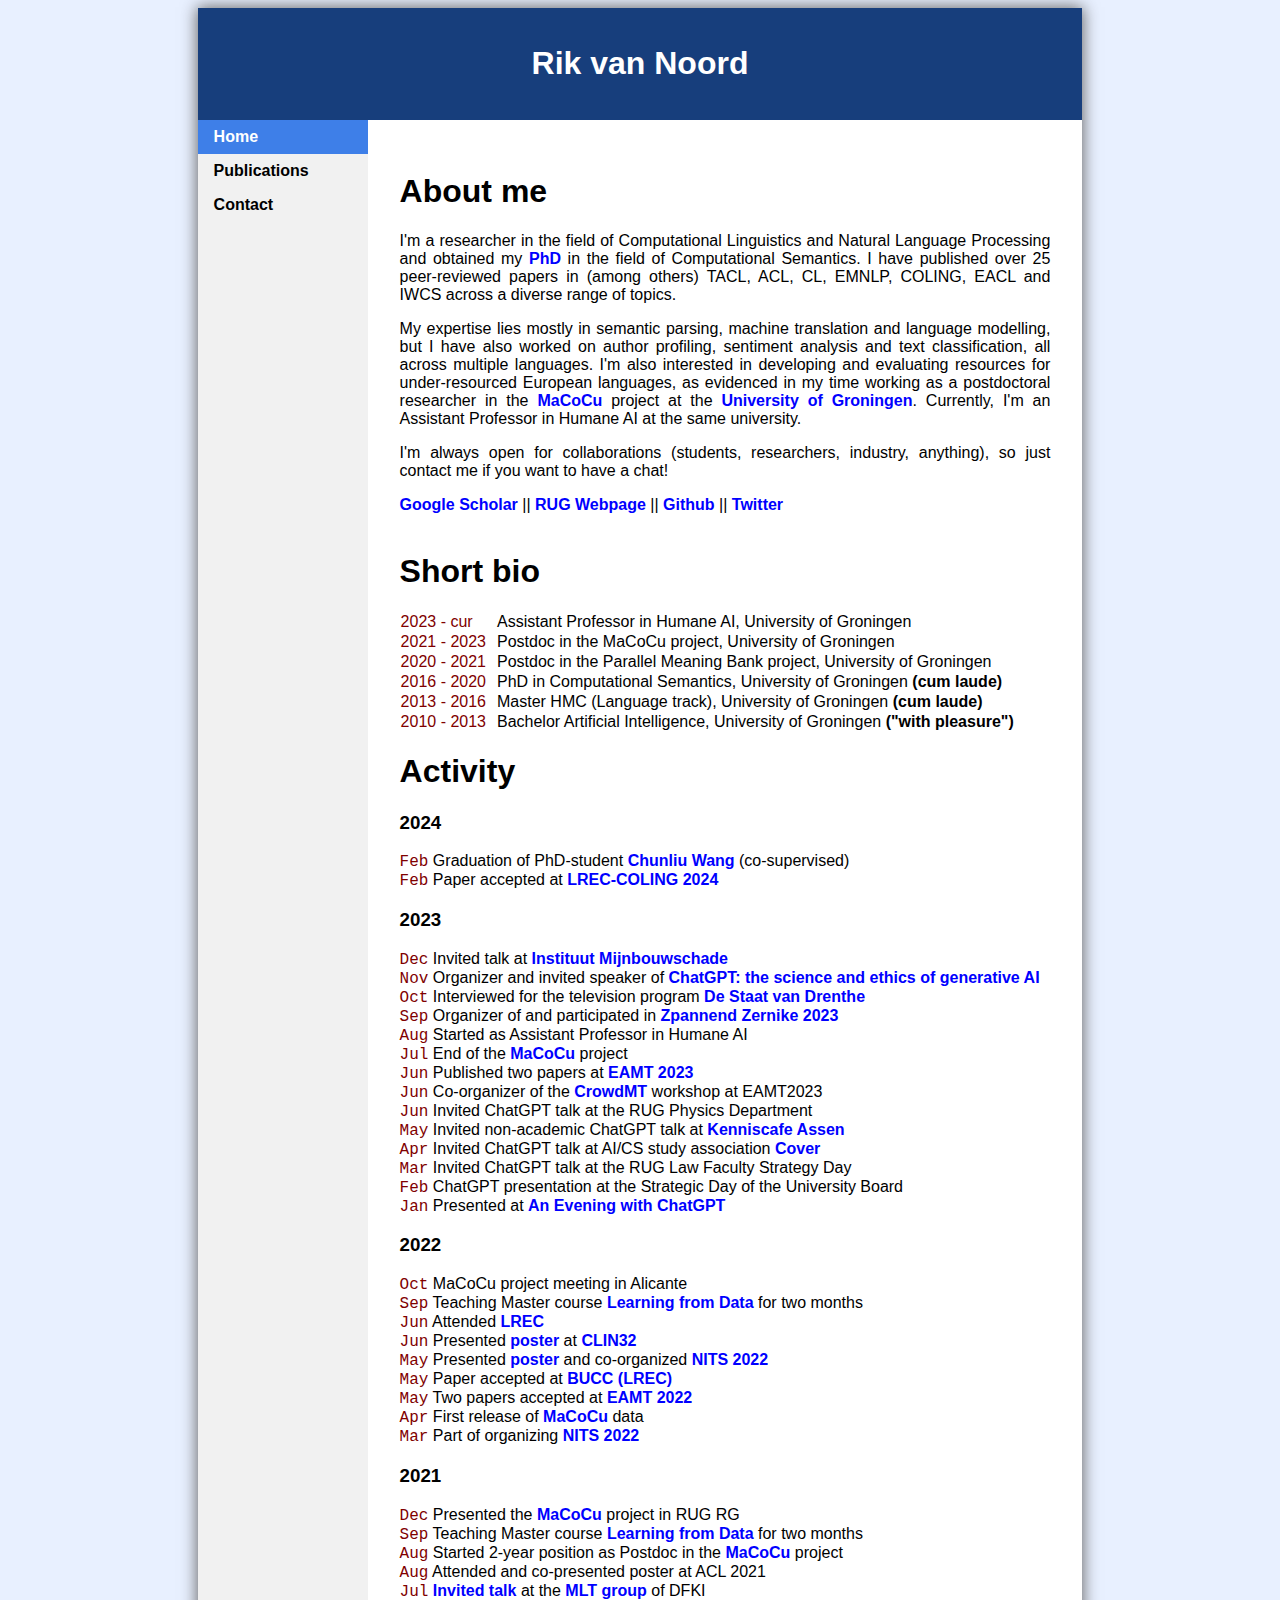
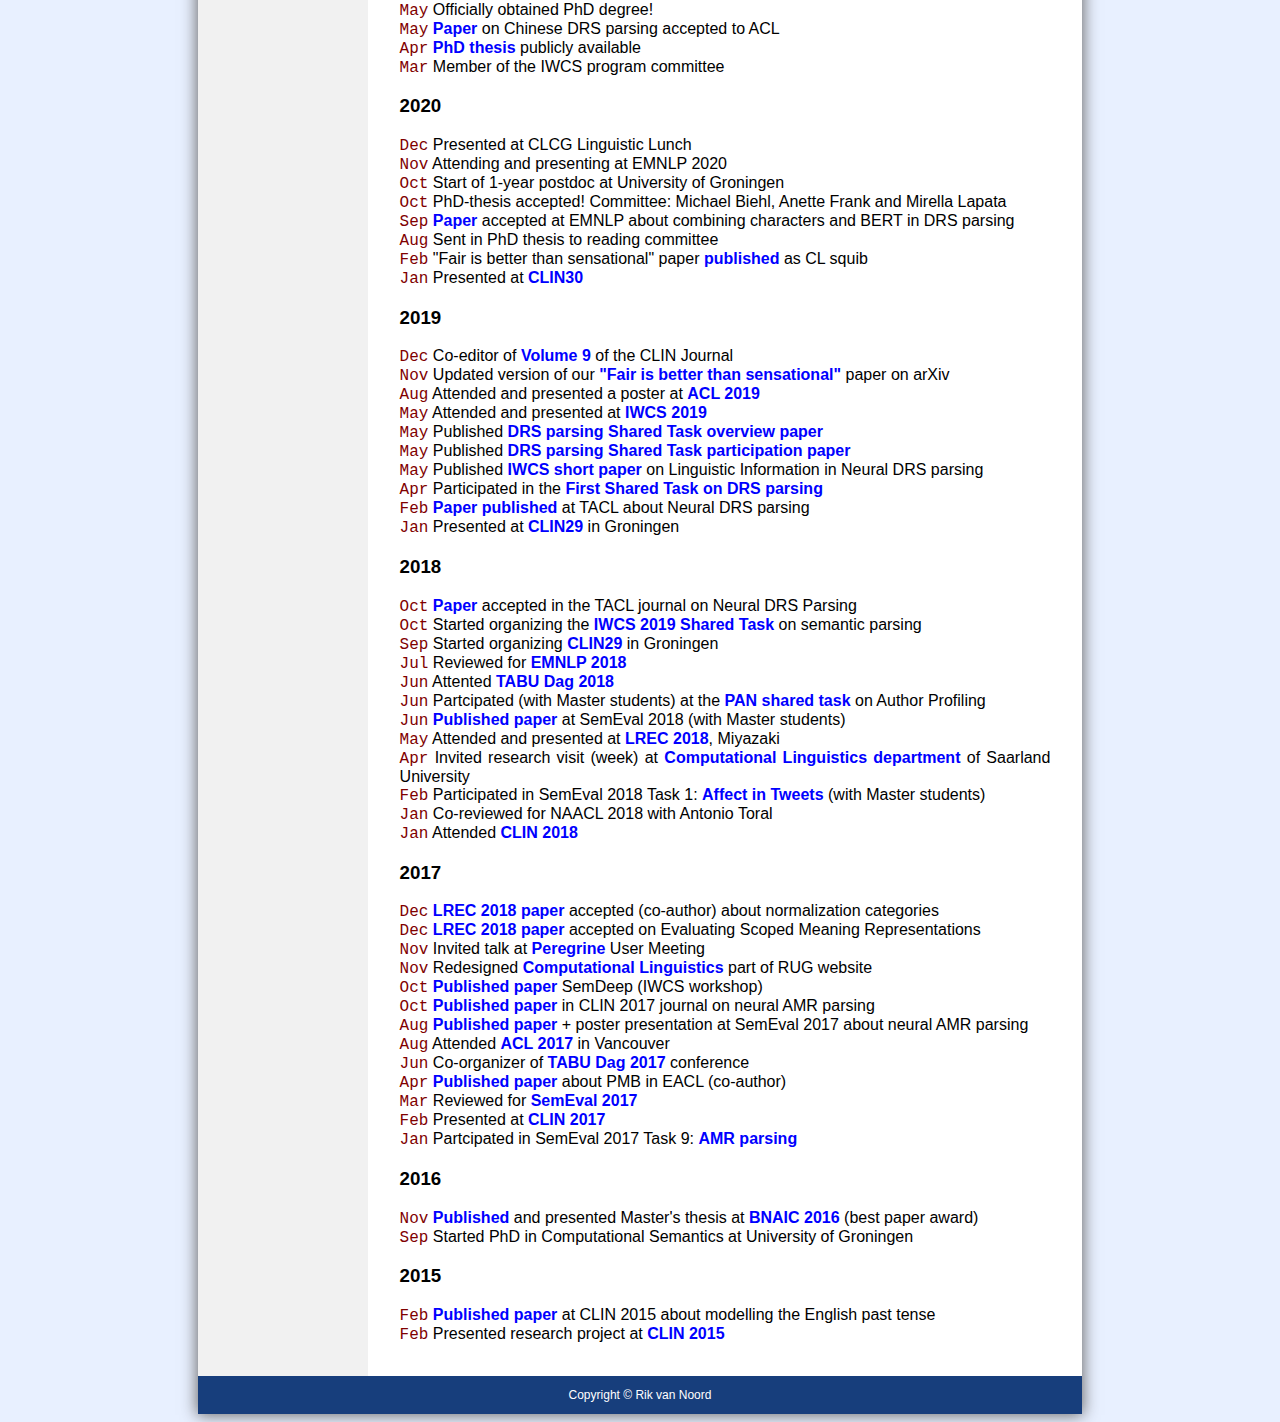
==== commit 489baf2b: "Update" ====
--- a/index.html
+++ b/index.html
@@ -89,9 +89,18 @@
   
   <h1>Activity</h1>
   
+  <h3>2024</h3>  
+  
+  <tt><font color="maroon" size=4.75>Feb</font></tt> Graduation of PhD-student   <a href="https://scholar.google.com/citations?user=ztUyI-wAAAAJ" target="_blank" STYLE="text-decoration: none; color:blue" rel="self"><b>Chunliu Wang</b></a> (co-supervised)<br>
+  <tt><font color="maroon" size=4.75>Feb</font></tt> Paper accepted at <a href="https://lrec-coling-2024.org/" target="_blank" STYLE="text-decoration: none; color:blue" rel="self"><b>LREC-COLING 2024</b></a><br>
+
   
   <h3>2023</h3>
   
+  <tt><font color="maroon" size=4.75>Dec</font></tt> Invited talk at <a href="https://www.schadedoormijnbouw.nl/" target="_blank" STYLE="text-decoration: none; color:blue" rel="self"><b>Instituut Mijnbouwschade</b></a><br>
+  <tt><font color="maroon" size=4.75>Nov</font></tt> Organizer and invited speaker of <a href="https://www.rug.nl/rechten/agenda/chatgpt-the-science-and-ethics-of-generative-ai?lang=en" target="_blank" STYLE="text-decoration: none; color:blue" rel="self"><b>ChatGPT: the science and ethics of generative AI</b></a><br>
+  <tt><font color="maroon" size=4.75>Oct</font></tt> Interviewed for the television program <a href="https://www.rtvdrenthe.nl/tv/aflevering/de-staat-van-drenthe/CAF65D40310130D2C1258A4B002F9687" target="_blank" STYLE="text-decoration: none; color:blue" rel="self"><b>De Staat van Drenthe</b></a><br>
+  <tt><font color="maroon" size=4.75>Sep</font></tt> Organizer of and participated in <a href="https://zpannendzernike.nl/" target="_blank" STYLE="text-decoration: none; color:blue" rel="self"><b>Zpannend Zernike 2023</b></a><br>
   <tt><font color="maroon" size=4.75>Aug</font></tt> Started as Assistant Professor in Humane AI<br>
   <tt><font color="maroon" size=4.75>Jul</font></tt> End of the <a href="https://macocu.eu/" target="_blank" STYLE="text-decoration: none; color:blue" rel="self"><b>MaCoCu</b></a> project<br>
   <tt><font color="maroon" size=4.75>Jun</font></tt> Published two papers at <a href="https://events.tuni.fi/eamt23/" target="_blank" STYLE="text-decoration: none; color:blue" rel="self"><b>EAMT 2023</b></a><br>
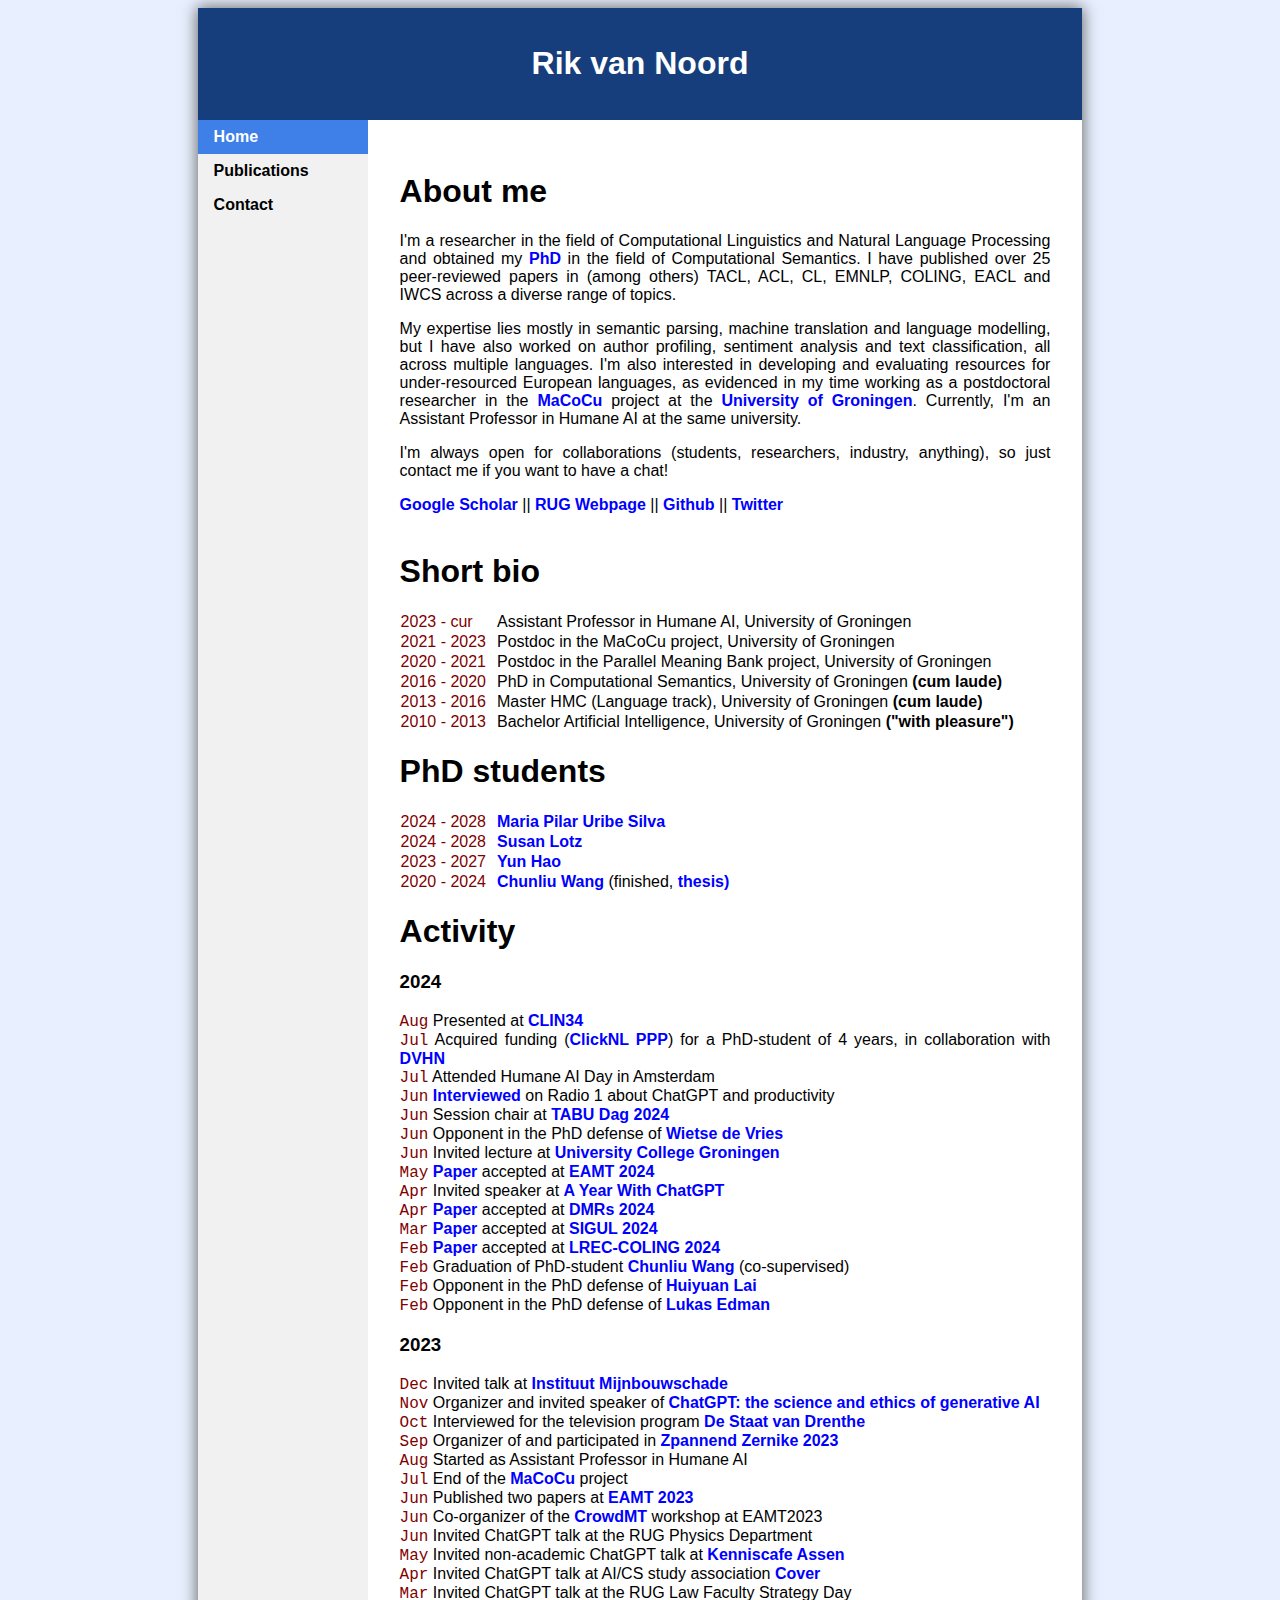
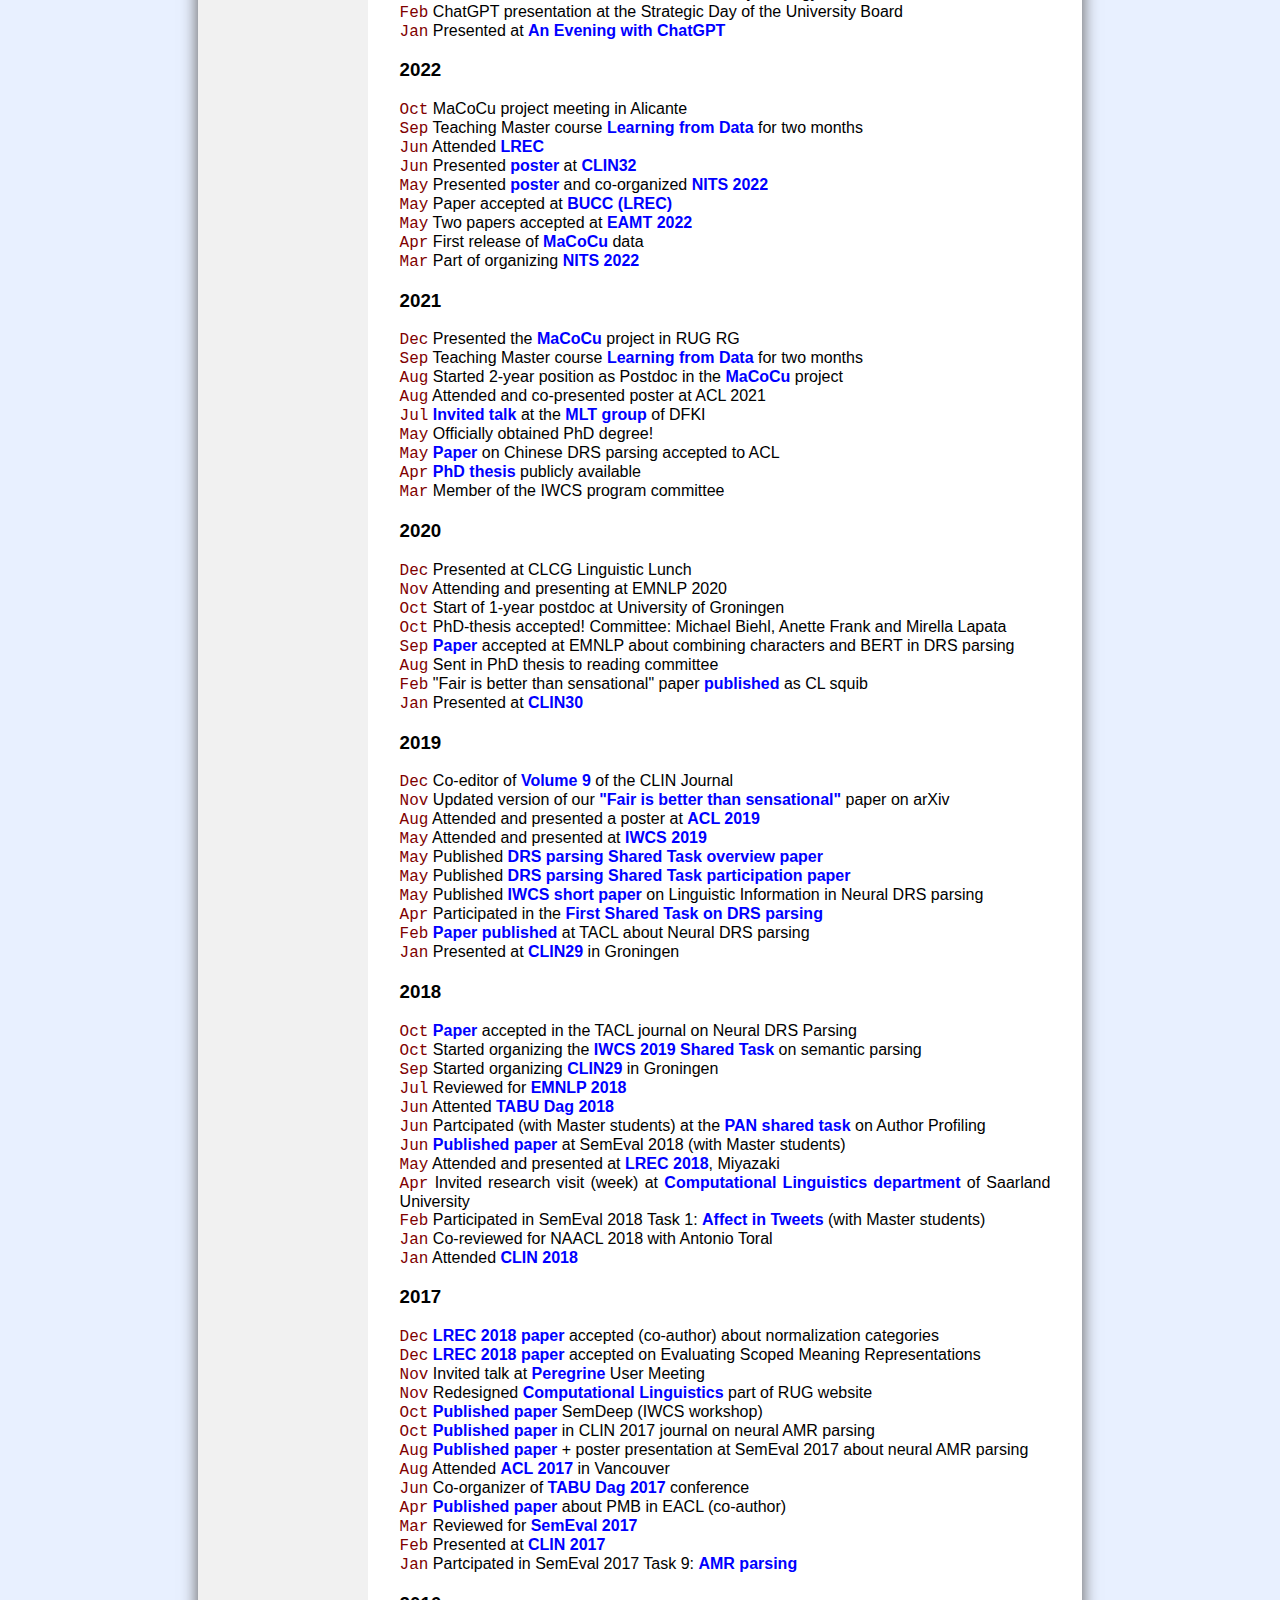
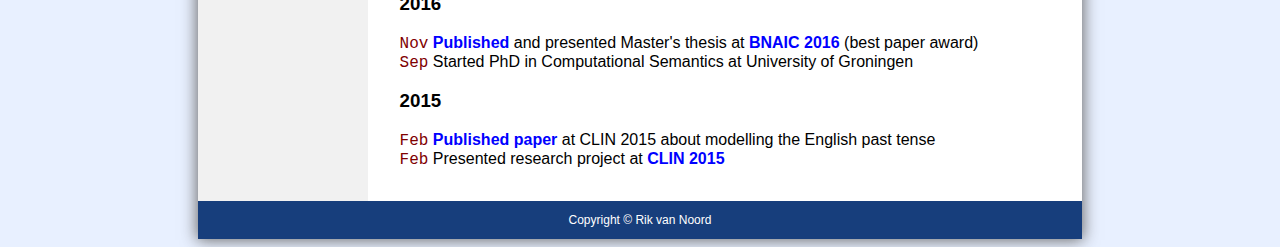
==== commit c070b31b: "Update" ====
--- a/index.html
+++ b/index.html
@@ -87,13 +87,49 @@
   Currently my focus is applying the same methods to produce the more complex Discourse Representation Structures, which also provide more challenges regarding the evaluation. Our current evaluation system is <a href="https://github.com/RikVN/DRS_parsing" target="_blank" STYLE="text-decoration: none; color:blue" rel="self"><b>Counter</b></a>, and examples of the meaning representations can be seen in the <a href="http://pmb.let.rug.nl/explorer/explore.php" target="_blank" STYLE="text-decoration: none; color:blue" rel="self"><b>PMB explorer</b></a> or in our <a href="https://arxiv.org/pdf/1802.08599.pdf" target="_blank" STYLE="text-decoration: none; color:blue" rel="self"><b>LREC paper</b></a>. We <a href="https://www.mitpressjournals.org/doi/abs/10.1162/tacl_a_00241" target="_blank" STYLE="text-decoration: none; color:blue" rel="self"><b>published</b></a> and released the first neural DRS parser trained on PMB data. -->
   
   
+  <h1>PhD students</h1>
+  
+  <table>
+	  <tr>
+		<td><font color="maroon">2024 - 2028</font></td>
+		<td><a href="https://www.rug.nl/staff/m.p.uribe.silva/" target="_blank" STYLE="text-decoration: none; color:blue" rel="self"><b>Maria Pilar Uribe Silva</b></a></td>
+	  </tr>
+	  <tr>
+		  <td><font color="maroon">2024 - 2028</font></td>
+		  <td><a href="https://www.rug.nl/staff/s.lotz/" target="_blank" STYLE="text-decoration: none; color:blue" rel="self"><b>Susan Lotz</b></a></td>
+	  </tr>
+	  <tr>
+	        <td><font color="maroon">2023 - 2027</font></td>
+	        <td><a href="https://www.rug.nl/staff/yun.hao/" target="_blank" STYLE="text-decoration: none; color:blue" rel="self"><b>Yun Hao</b></a></td>
+	  </tr>
+	  <tr>
+		  <td><font color="maroon">2020 - 2024</font></td>
+		  <td><a href="https://scholar.google.com/citations?user=ztUyI-wAAAAJ&hl=en" target="_blank" STYLE="text-decoration: none; color:blue" rel="self"><b>Chunliu Wang</b></a> (finished, <a href=" https://research.rug.nl/en/publications/multilingual-semantic-parsing-and-generation-with-neural-models" target="_blank" STYLE="text-decoration: none; color:blue" rel="self"><b>thesis)</b> </a></td>
+		  
+		  
+	</tr>
+  </table>
+  
   <h1>Activity</h1>
   
   <h3>2024</h3>  
   
+  <tt><font color="maroon" size=4.75>Aug</font></tt> Presented at <a href="https://clin34.leidenuniv.nl/" target="_blank" STYLE="text-decoration: none; color:blue" rel="self"><b>CLIN34</b></a><br>
+  <tt><font color="maroon" size=4.75>Jul</font></tt> Acquired funding (<a href="https://www.clicknl.nl/en/pps/" target="_blank" STYLE="text-decoration: none; color:blue" rel="self"><b>ClickNL PPP</b></a>) for a PhD-student of 4 years, in collaboration with <a href="https://dvhn.nl/" target="_blank" STYLE="text-decoration: none; color:blue" rel="self"><b>DVHN</b></a><br>
+  <tt><font color="maroon" size=4.75>Jul</font></tt> Attended Humane AI Day in Amsterdam<br>
+  <tt><font color="maroon" size=4.75>Jun</font></tt> <a href="https://www.nporadio1.nl/fragmenten/de-nacht-van/9c543230-541d-4cf1-b0b4-fc5d8df4d703/2024-06-20-word-je-productiever-met-chatgpt" target="_blank" STYLE="text-decoration: none; color:blue" rel="self"><b>Interviewed</b></a> on Radio 1 about ChatGPT and productivity<br>
+  <tt><font color="maroon" size=4.75>Jun</font></tt> Session chair at <a href="https://www.tabudag.nl/" target="_blank" STYLE="text-decoration: none; color:blue" rel="self"><b>TABU Dag 2024</b></a><br>
+  <tt><font color="maroon" size=4.75>Jun</font></tt> Opponent in the PhD defense of <a href="https://www.rug.nl/staff/wietse.de.vries/" target="_blank" STYLE="text-decoration: none; color:blue" rel="self"><b>Wietse de Vries</b></a><br>
+  <tt><font color="maroon" size=4.75>Jun</font></tt> Invited lecture at <a href="  https://www.rug.nl/ucg/?lang=en" target="_blank" STYLE="text-decoration: none; color:blue" rel="self"><b>University College Groningen</b></a><br>
+  <tt><font color="maroon" size=4.75>May</font></tt> <a href="https://aclanthology.org/2024.dmr-1.17.pdf" target="_blank" STYLE="text-decoration: none; color:blue" rel="self"><b>Paper</b></a> accepted at <a href="https://lrec-coling-2024.org/" target="_blank" STYLE="text-decoration: none; color:blue" rel="self"><b>EAMT 2024</b></a><br>
+  <tt><font color="maroon" size=4.75>Apr</font></tt> Invited speaker at <a href="https://www.rug.nl/jantina-tammes-school/calendar/2024/a-year-with-chatgpt-everything-you-need-to-know-in-2024?lang=en" target="_blank" STYLE="text-decoration: none; color:blue" rel="self"><b>A Year With ChatGPT</b></a><br>
+  <tt><font color="maroon" size=4.75>Apr</font></tt> <a href="https://aclanthology.org/2024.dmr-1.17.pdf" target="_blank" STYLE="text-decoration: none; color:blue" rel="self"><b>Paper</b></a> accepted at <a href="https://lrec-coling-2024.org/" target="_blank" STYLE="text-decoration: none; color:blue" rel="self"><b>DMRs 2024</b></a><br>
+  <tt><font color="maroon" size=4.75>Mar</font></tt> <a href="https://aclanthology.org/2024.sigul-1.23.pdf" target="_blank" STYLE="text-decoration: none; color:blue" rel="self"><b>Paper</b></a> accepted at <a href="https://lrec-coling-2024.org/" target="_blank" STYLE="text-decoration: none; color:blue" rel="self"><b>SIGUL 2024</b></a><br>
+  <tt><font color="maroon" size=4.75>Feb</font></tt> <a href="https://aclanthology.org/2024.lrec-main.465.pdf" target="_blank" STYLE="text-decoration: none; color:blue" rel="self"><b>Paper</b></a> accepted at <a href="https://lrec-coling-2024.org/" target="_blank" STYLE="text-decoration: none; color:blue" rel="self"><b>LREC-COLING 2024</b></a><br>
   <tt><font color="maroon" size=4.75>Feb</font></tt> Graduation of PhD-student   <a href="https://scholar.google.com/citations?user=ztUyI-wAAAAJ" target="_blank" STYLE="text-decoration: none; color:blue" rel="self"><b>Chunliu Wang</b></a> (co-supervised)<br>
-  <tt><font color="maroon" size=4.75>Feb</font></tt> Paper accepted at <a href="https://lrec-coling-2024.org/" target="_blank" STYLE="text-decoration: none; color:blue" rel="self"><b>LREC-COLING 2024</b></a><br>
-
+
+  <tt><font color="maroon" size=4.75>Feb</font></tt> Opponent in the PhD defense of <a href="https://laihuiyuan.github.io/" target="_blank" STYLE="text-decoration: none; color:blue" rel="self"><b>Huiyuan Lai</b></a><br>
+  <tt><font color="maroon" size=4.75>Feb</font></tt> Opponent in the PhD defense of <a href="https://leukas.github.io/cv/" target="_blank" STYLE="text-decoration: none; color:blue" rel="self"><b>Lukas Edman</b></a><br>
   
   <h3>2023</h3>
   
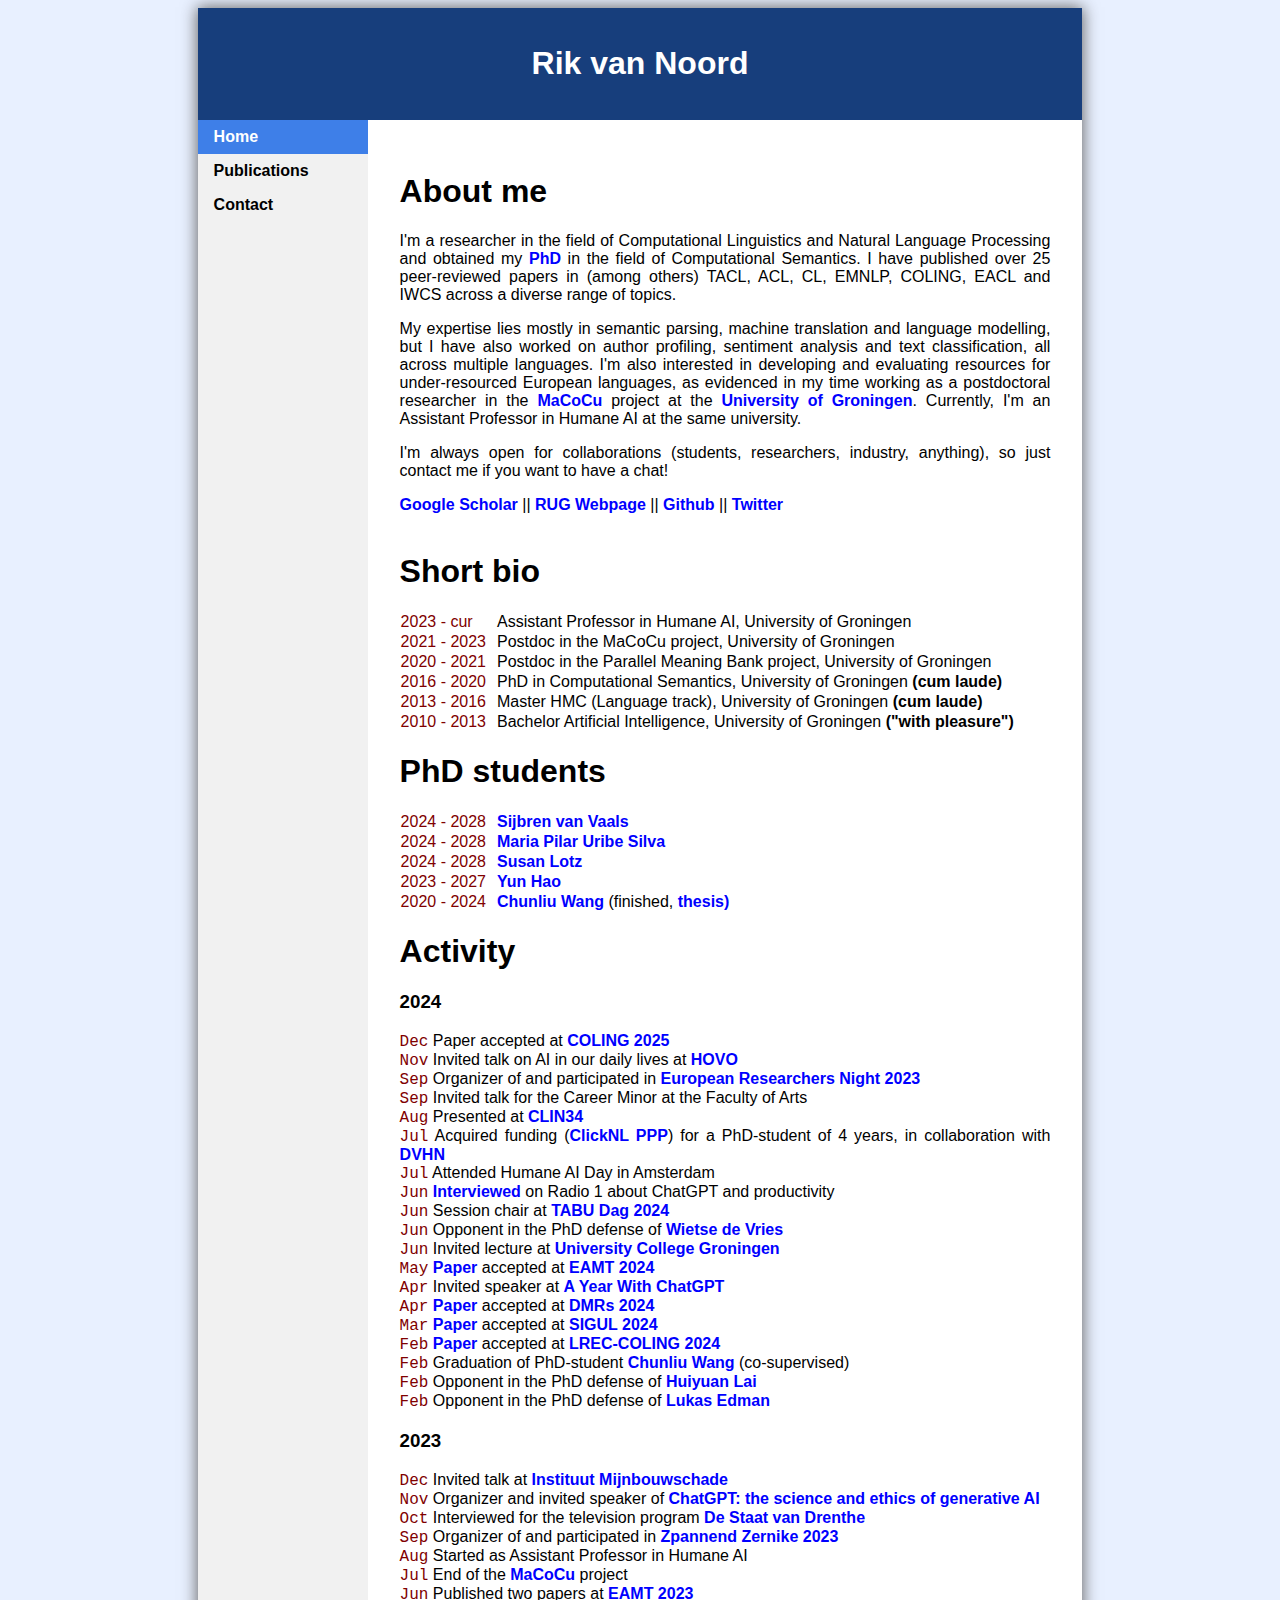
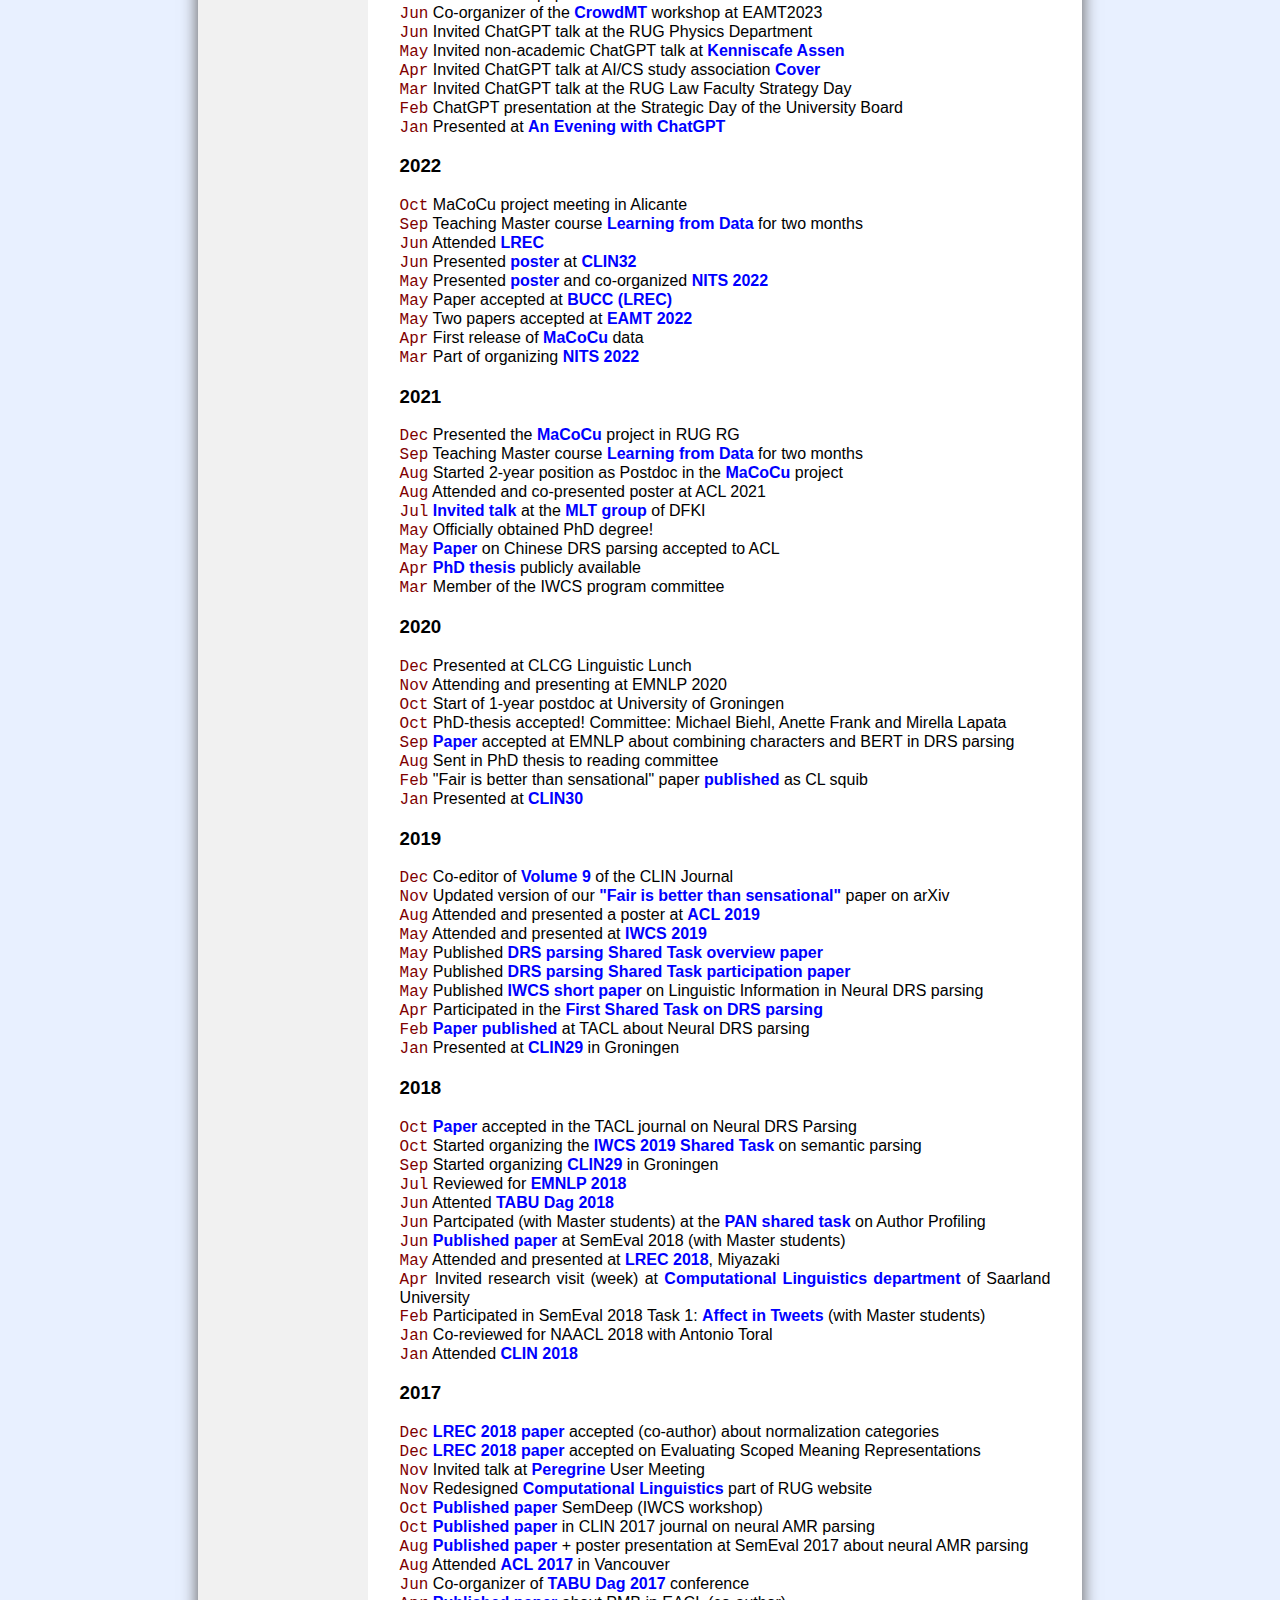
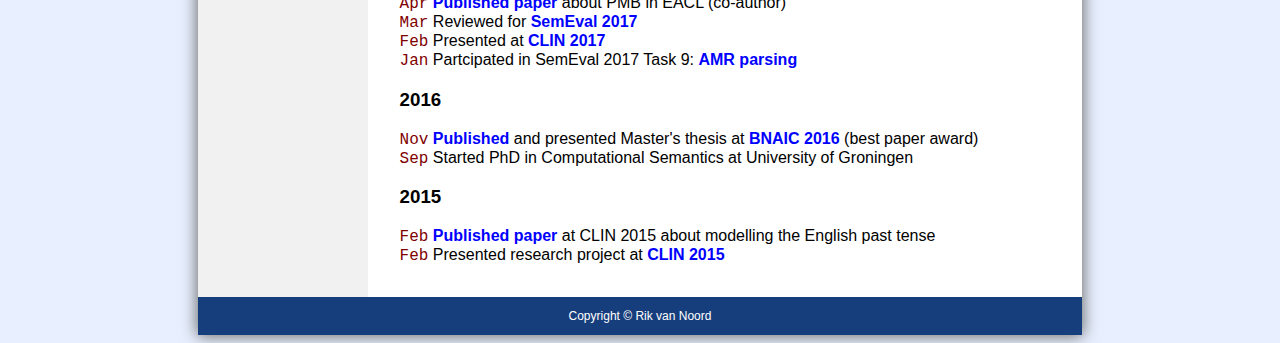
==== commit 90798147: "Update" ====
--- a/index.html
+++ b/index.html
@@ -92,6 +92,10 @@
   <table>
 	  <tr>
 		<td><font color="maroon">2024 - 2028</font></td>
+		<td><a href="https://www.rug.nl/staff/s.j.van.vaals/" target="_blank" STYLE="text-decoration: none; color:blue" rel="self"><b>Sijbren van Vaals</b></a></td>
+	  </tr>
+	  <tr>
+		<td><font color="maroon">2024 - 2028</font></td>
 		<td><a href="https://www.rug.nl/staff/m.p.uribe.silva/" target="_blank" STYLE="text-decoration: none; color:blue" rel="self"><b>Maria Pilar Uribe Silva</b></a></td>
 	  </tr>
 	  <tr>
@@ -114,6 +118,11 @@
   
   <h3>2024</h3>  
   
+  
+  <tt><font color="maroon" size=4.75>Dec</font></tt> Paper accepted at <a href="https://coling2025.org/" target="_blank" STYLE="text-decoration: none; color:blue" rel="self"><b>COLING 2025</b></a><br>
+  <tt><font color="maroon" size=4.75>Nov</font></tt> Invited talk on AI in our daily lives at <a href="https://hovonoordnederland.nl/cursussen/661-kunstmatige-intelligentie-in-ons-dagelijks-leven/" target="_blank" STYLE="text-decoration: none; color:blue" rel="self"><b>HOVO</b></a><br>
+   <tt><font color="maroon" size=4.75>Sep</font></tt> Organizer of and participated in <a href="https://forum.nl/en/whats-on/european-researchers-night" target="_blank" STYLE="text-decoration: none; color:blue" rel="self"><b>European Researchers Night 2023</b></a><br>
+  <tt><font color="maroon" size=4.75>Sep</font></tt> Invited talk for the Career Minor at the Faculty of Arts<br>
   <tt><font color="maroon" size=4.75>Aug</font></tt> Presented at <a href="https://clin34.leidenuniv.nl/" target="_blank" STYLE="text-decoration: none; color:blue" rel="self"><b>CLIN34</b></a><br>
   <tt><font color="maroon" size=4.75>Jul</font></tt> Acquired funding (<a href="https://www.clicknl.nl/en/pps/" target="_blank" STYLE="text-decoration: none; color:blue" rel="self"><b>ClickNL PPP</b></a>) for a PhD-student of 4 years, in collaboration with <a href="https://dvhn.nl/" target="_blank" STYLE="text-decoration: none; color:blue" rel="self"><b>DVHN</b></a><br>
   <tt><font color="maroon" size=4.75>Jul</font></tt> Attended Humane AI Day in Amsterdam<br>
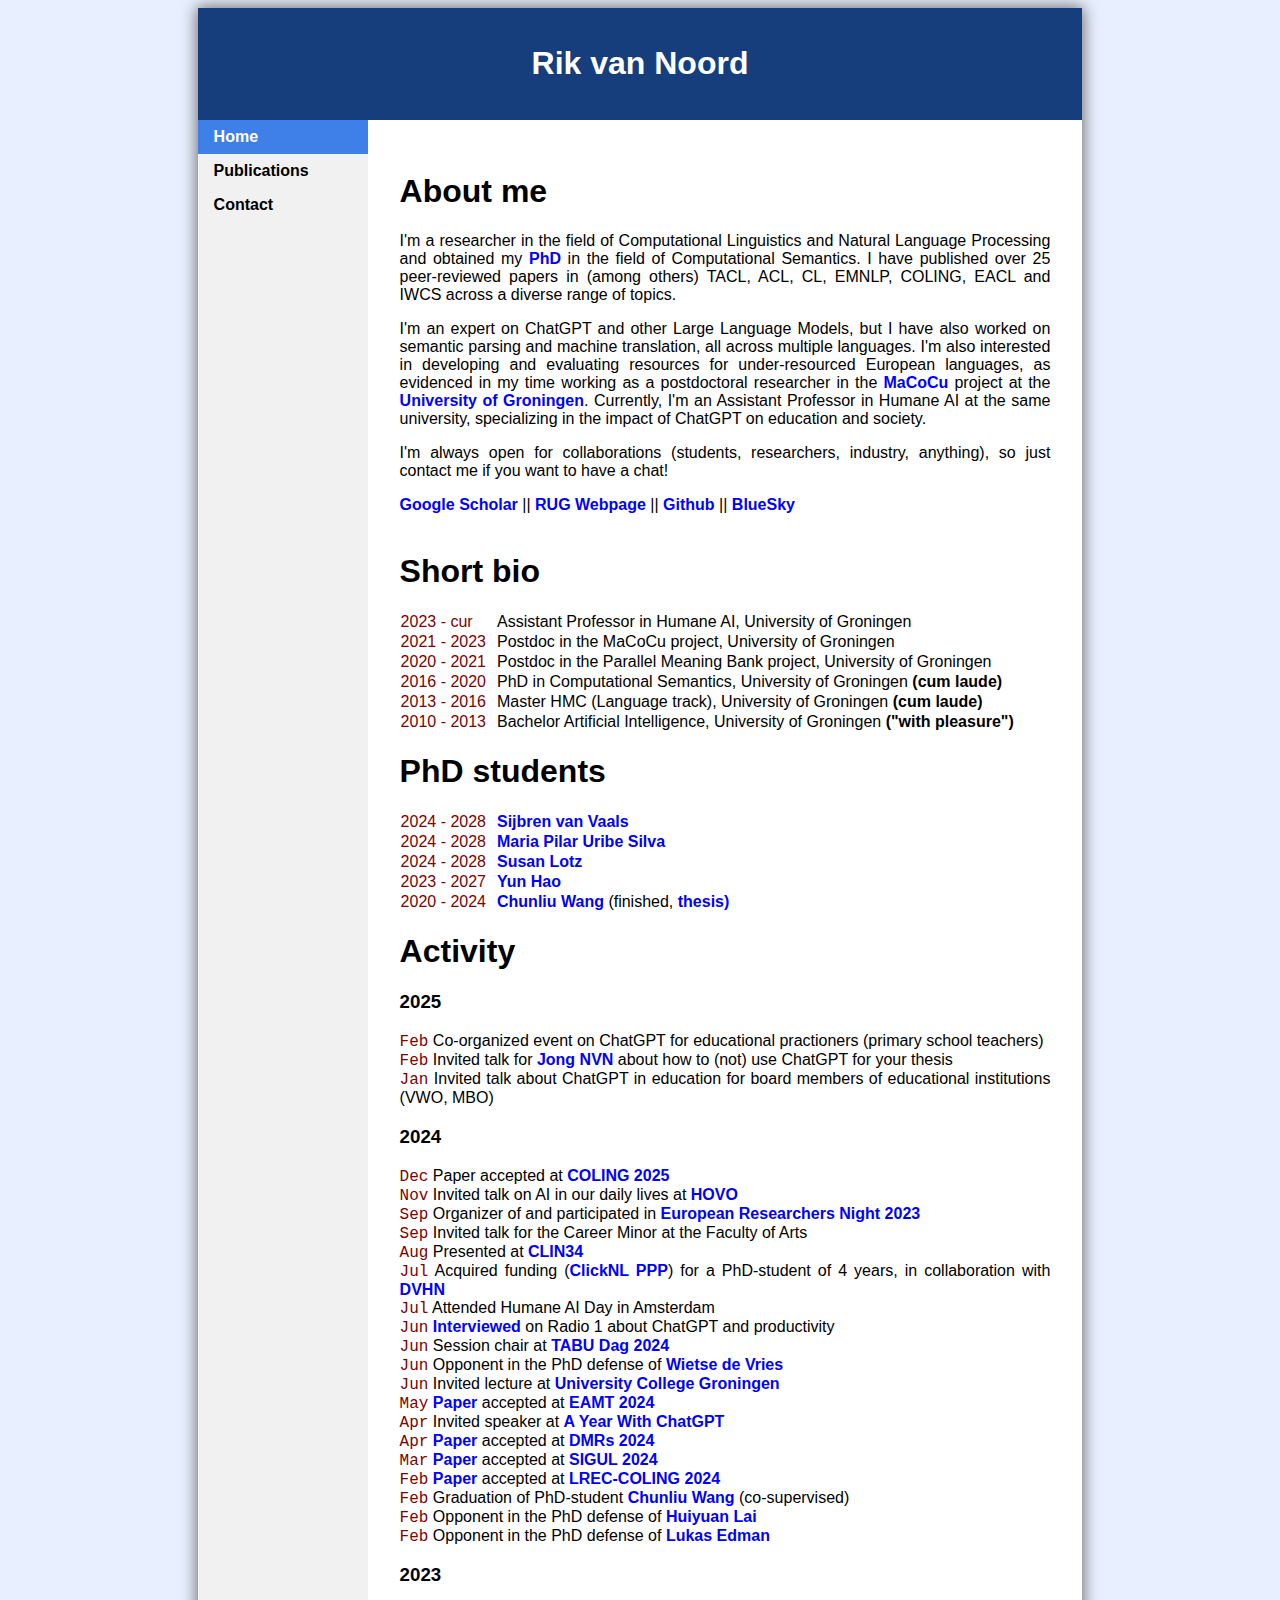
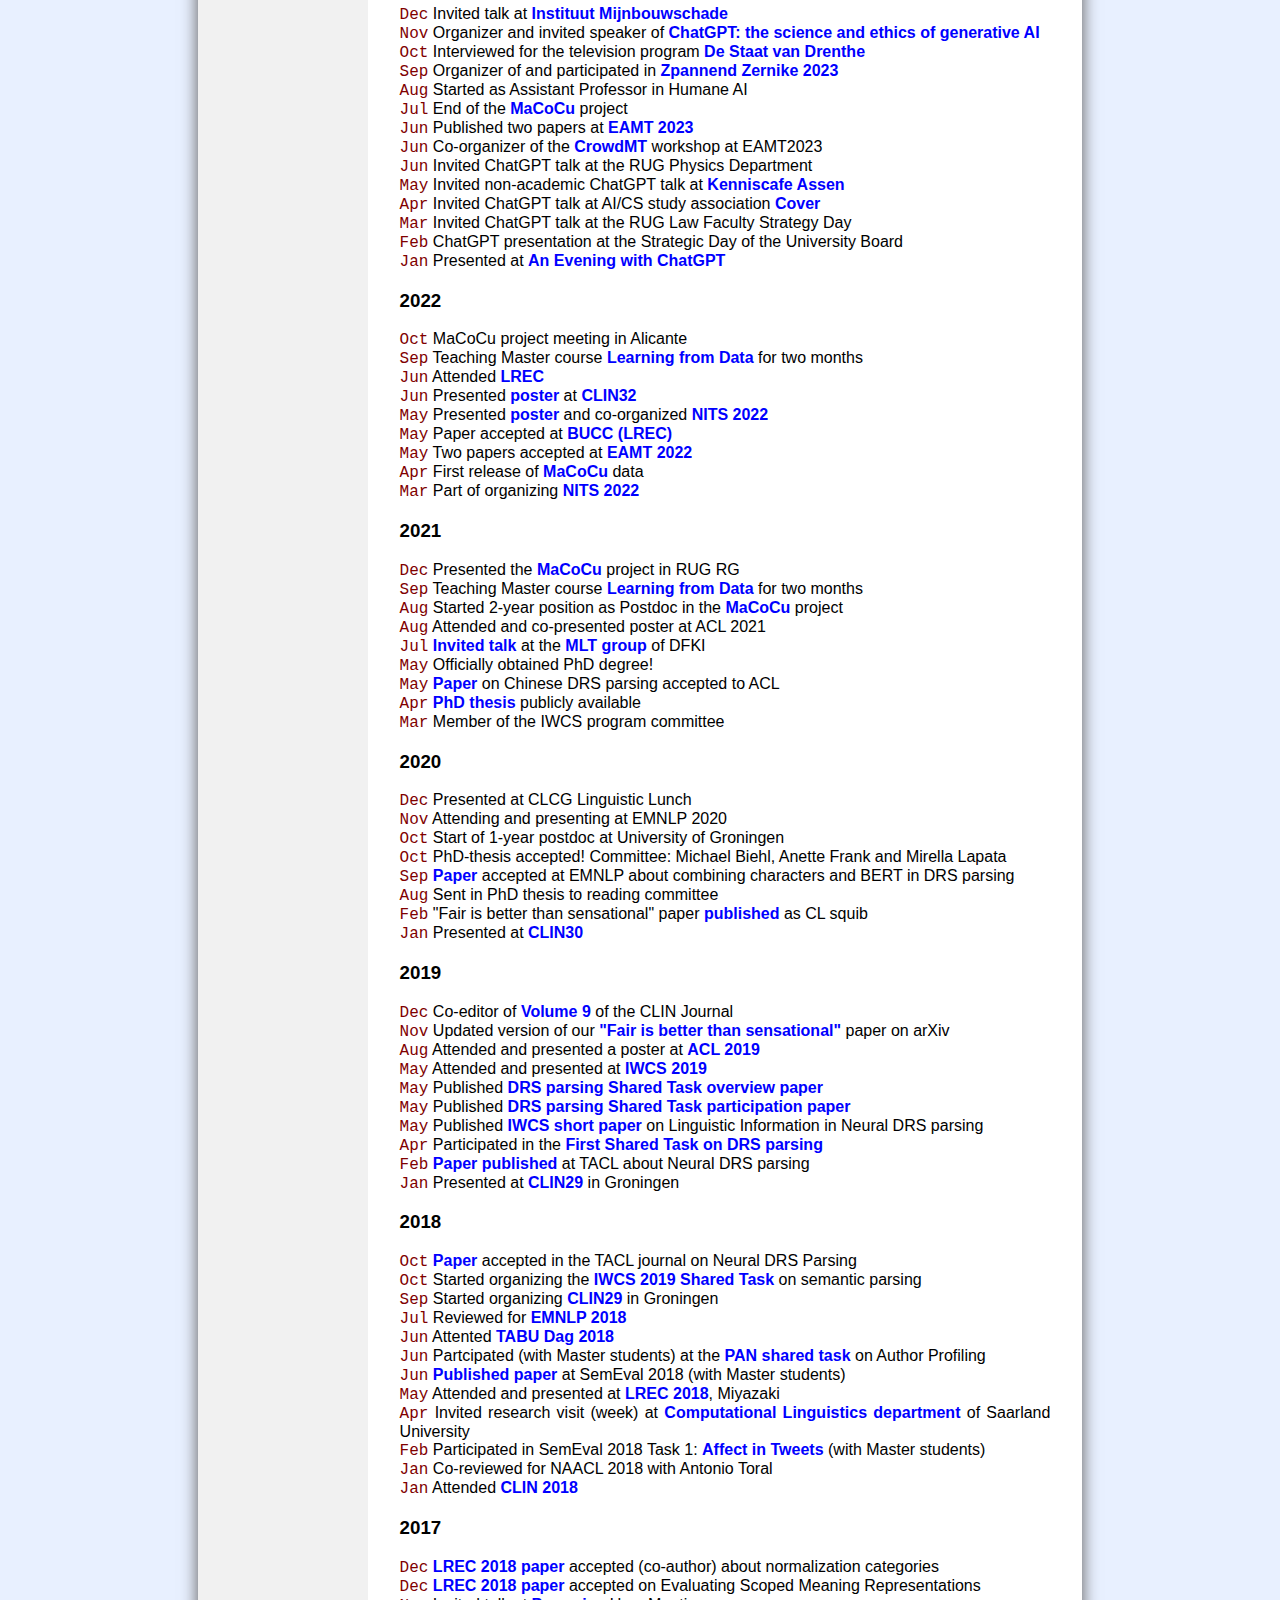
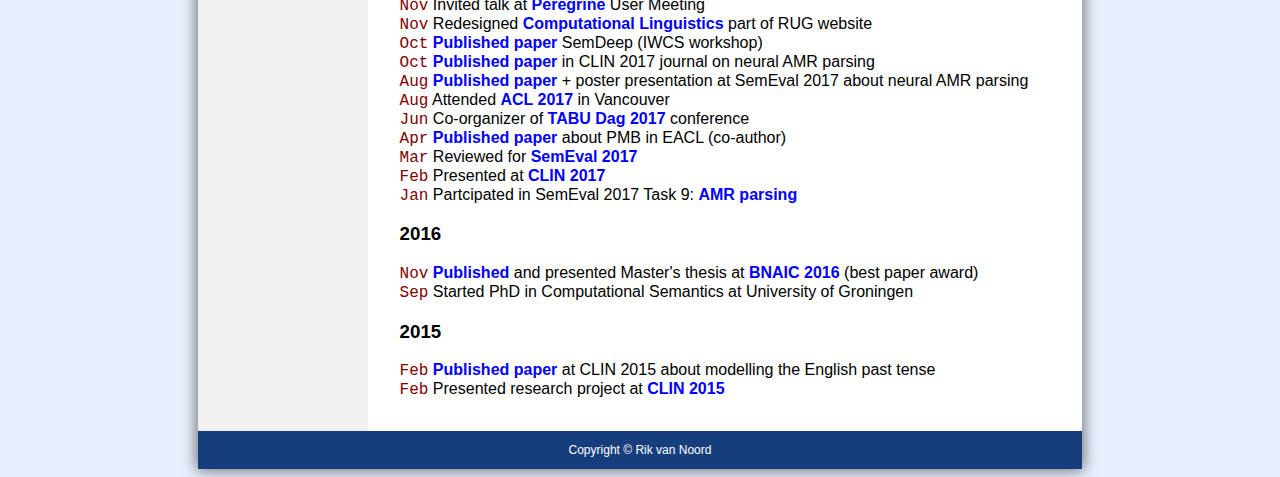
==== commit 5fc6da36: "Update" ====
--- a/index.html
+++ b/index.html
@@ -30,16 +30,14 @@
   
   <p>I'm a researcher in the field of Computational Linguistics and Natural Language Processing and obtained my <a href="https://research.rug.nl/en/publications/character-based-neural-semantic-parsing" target="_blank" STYLE="text-decoration: none; color:blue" rel="self"><b>PhD</b></a> in the field of Computational Semantics. I have published over 25 peer-reviewed papers in (among others) TACL, ACL, CL, EMNLP, COLING, EACL and IWCS across a diverse range of topics.</p> 
   
-  <p>My expertise lies mostly in semantic parsing, machine translation and language modelling, but I have also worked on author profiling, sentiment analysis and text classification, all across multiple languages. I'm also interested in developing and evaluating resources for under-resourced European languages, as evidenced in my time working as a postdoctoral researcher in the <a href="https://macocu.eu/" target="_blank" STYLE="text-decoration: none; color:blue" rel="self"><b>MaCoCu</b></a> project at the <a href="http://www.rug.nl/research/clcg/research/cl/" target="_blank" STYLE="text-decoration: none; color:blue" rel="self"><b>University of Groningen</b></a>. Currently, I'm an Assistant Professor in Humane AI at the same university.</p> 
+  <p>I'm an expert on ChatGPT and other Large Language Models, but I have also worked on semantic parsing and machine translation, all across multiple languages. I'm also interested in developing and evaluating resources for under-resourced European languages, as evidenced in my time working as a postdoctoral researcher in the <a href="https://macocu.eu/" target="_blank" STYLE="text-decoration: none; color:blue" rel="self"><b>MaCoCu</b></a> project at the <a href="http://www.rug.nl/research/clcg/research/cl/" target="_blank" STYLE="text-decoration: none; color:blue" rel="self"><b>University of Groningen</b></a>. Currently, I'm an Assistant Professor in Humane AI at the same university, specializing in the impact of ChatGPT on education and society.</p> 
   
   <p>I'm always open for collaborations (students, researchers, industry, anything), so just contact me if you want to have a chat!</p>
   
   <p>
-  <a href="https://scholar.google.com/citations?user=FB7n4U0AAAAJ&hl=en" target="_blank" STYLE="text-decoration: none; color:blue" rel="self"><b>Google Scholar</b></a> || <a href="http://www.rug.nl/staff/r.i.k.van.noord/" target="_blank" STYLE="text-decoration: none; color:blue" rel="self"><b>RUG Webpage</b></a> || <a href="https://github.com/RikVN/" target="_blank" STYLE="text-decoration: none; color:blue" rel="self"><b>Github</b></a> || <a href="https://twitter.com/rikvannoord" target="_blank" STYLE="text-decoration: none; color:blue" rel="self"><b>Twitter</b></a><br><br>
+  <a href="https://scholar.google.com/citations?user=FB7n4U0AAAAJ&hl=en" target="_blank" STYLE="text-decoration: none; color:blue" rel="self"><b>Google Scholar</b></a> || <a href="http://www.rug.nl/staff/r.i.k.van.noord/" target="_blank" STYLE="text-decoration: none; color:blue" rel="self"><b>RUG Webpage</b></a> || <a href="https://github.com/RikVN/" target="_blank" STYLE="text-decoration: none; color:blue" rel="self"><b>Github</b></a> || <a href="https://bsky.app/profile/rikvannoord.bsky.social" target="_blank" STYLE="text-decoration: none; color:blue" rel="self"><b>BlueSky</b></a><br><br>
   </p> 
-  
-  <!-- I completed the Artificial Intelligence Bachelor in Groningen and did my Bachelor's project on improving coreference resolution by using noun-phrase clusters. Since then, I've been fascinated by language-related problems that are easy for humans, but difficult for computers to solve. 
-  Therefore, I did the 2-year Master Human Machine Communication with language specialization. My Master's thesis was on automatically predicting civil unrest by using Twitter information, supervised by <a href="http://applejack.science.ru.nl/languagemachines/team/fkunneman/" target="_blank" STYLE="text-decoration: none; color:blue" rel="self"><b>Florian Kunneman</b></a>, <a href="http://antalvandenbosch.ruhosting.nl/" target="_blank" STYLE="text-decoration: none; color:blue" rel="self"><b>Antal van den Bosch</b></a> and <a href="http://www.ai.rug.nl/~spenader/" target="_blank" STYLE="text-decoration: none; color:blue" rel="self"><b>Jennifer Spenader</b></a>. -->
+
   
   <h1>Short bio</h1>
   <table>
@@ -115,6 +113,13 @@
   </table>
   
   <h1>Activity</h1>
+  
+  <h3>2025</h3>  
+	
+	
+	<tt><font color="maroon" size=4.75>Feb</font></tt> Co-organized event on ChatGPT for educational practioners (primary school teachers)<br>  
+    <tt><font color="maroon" size=4.75>Feb</font></tt> Invited talk for <a href="https://nvneuropsy.nl/conferenties/jong-nvn-winterworkshop-2025" target="_blank" STYLE="text-decoration: none; color:blue" rel="self"><b>Jong NVN</b></a> about how to (not) use ChatGPT for your thesis<br>  
+    <tt><font color="maroon" size=4.75>Jan</font></tt> Invited talk about ChatGPT in education for board members of educational institutions (VWO, MBO)<br>
   
   <h3>2024</h3>  
   
